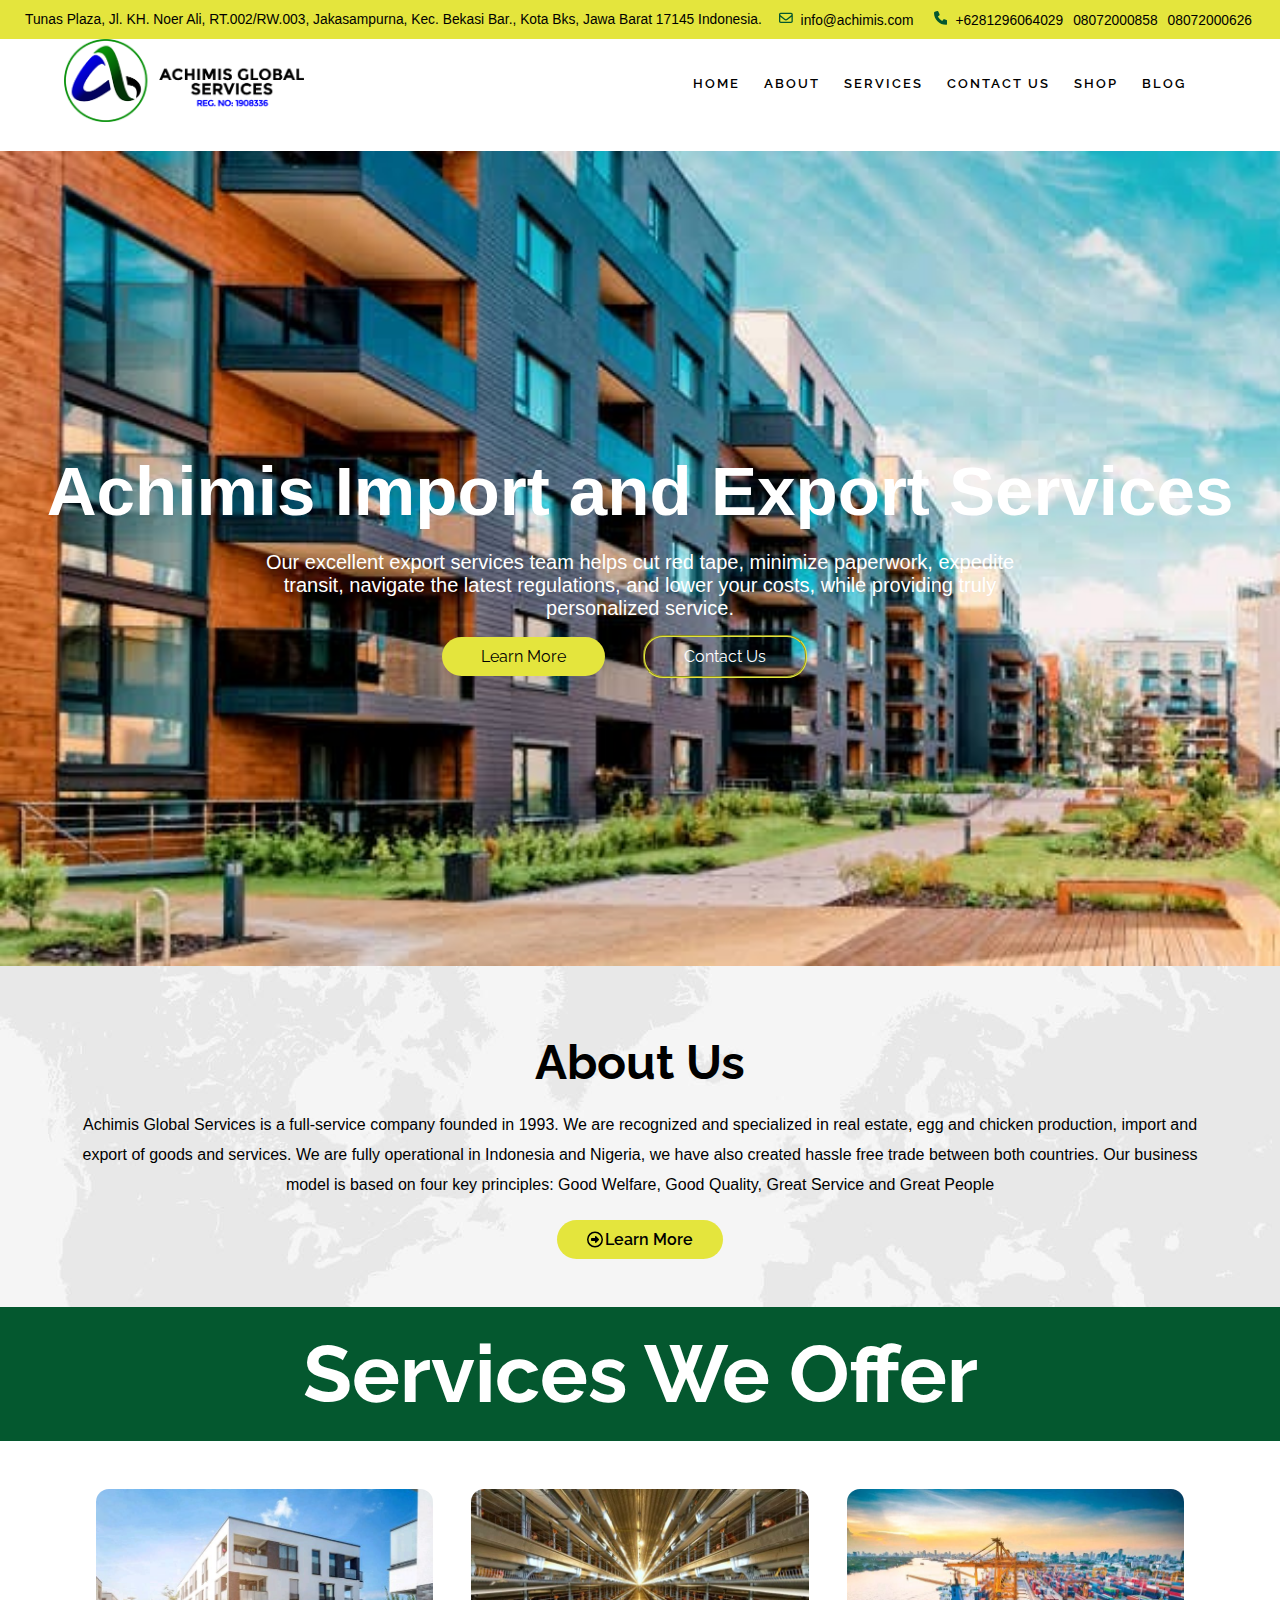
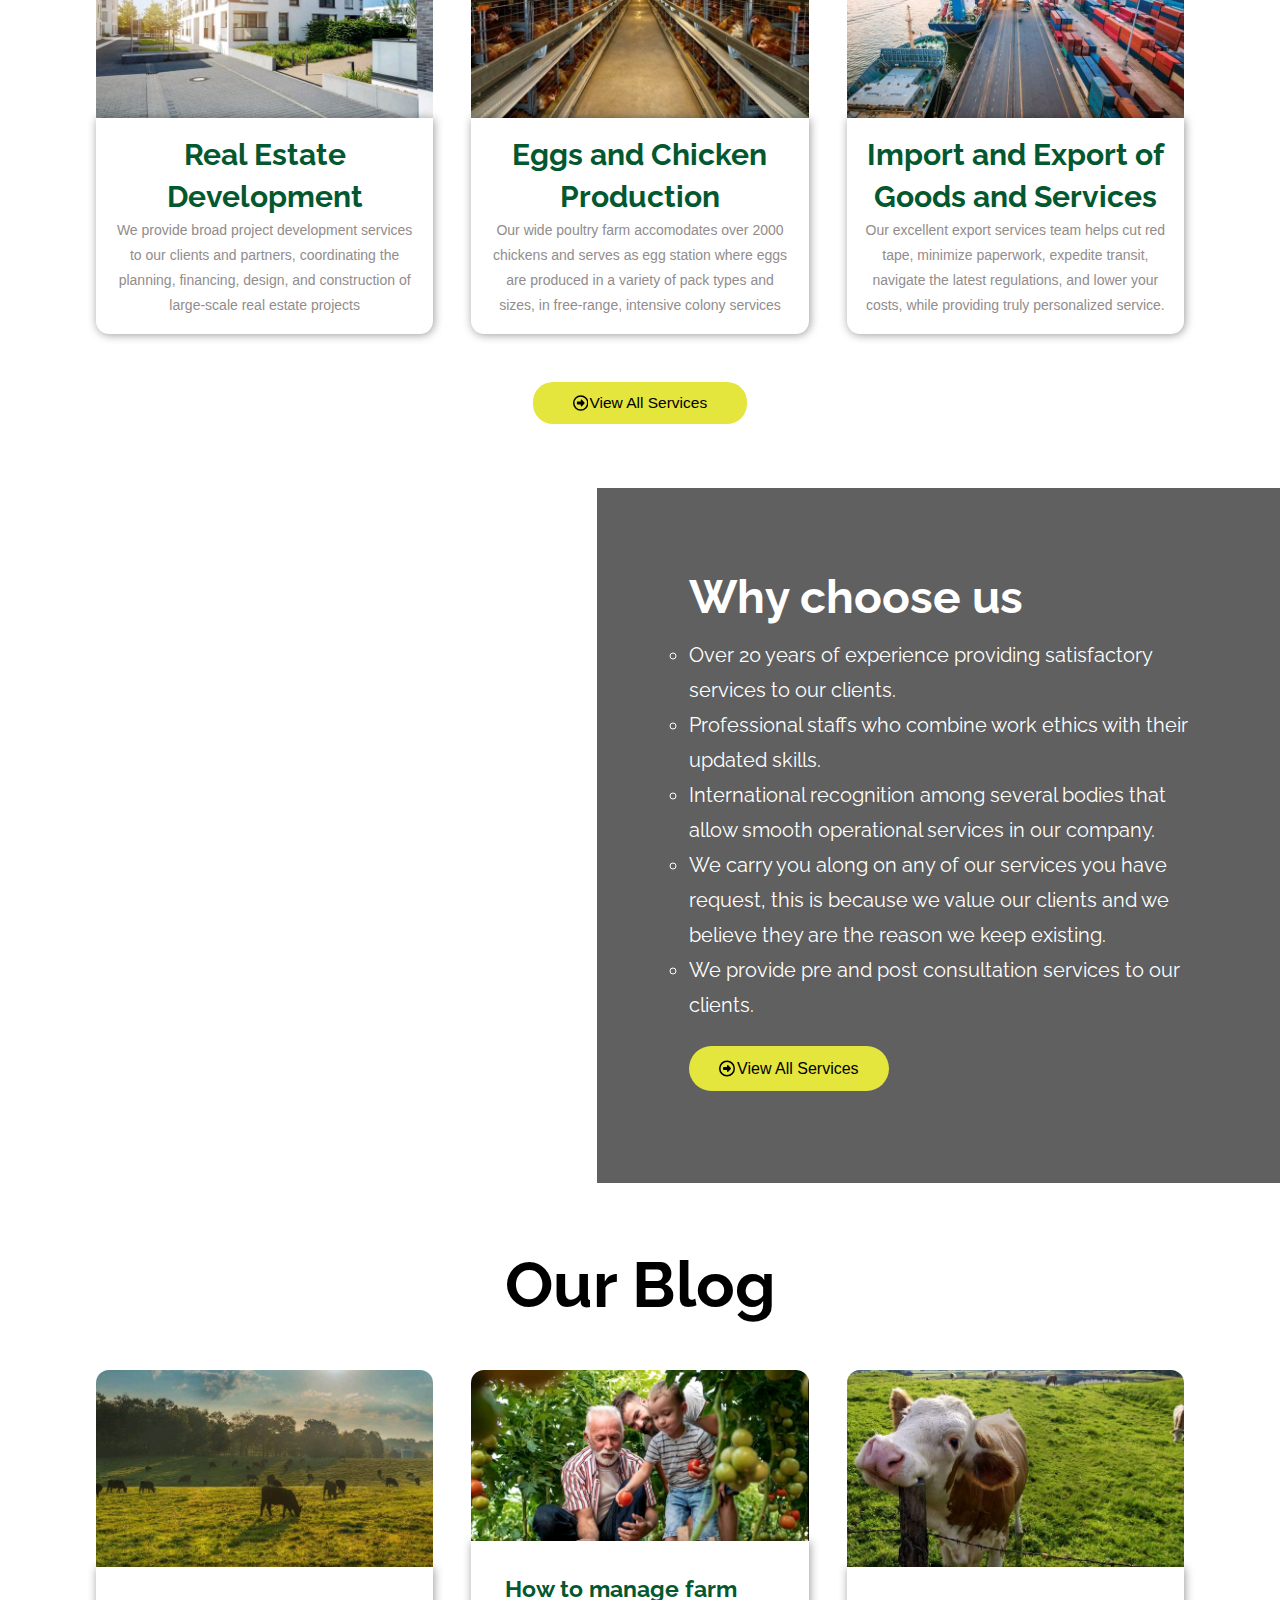
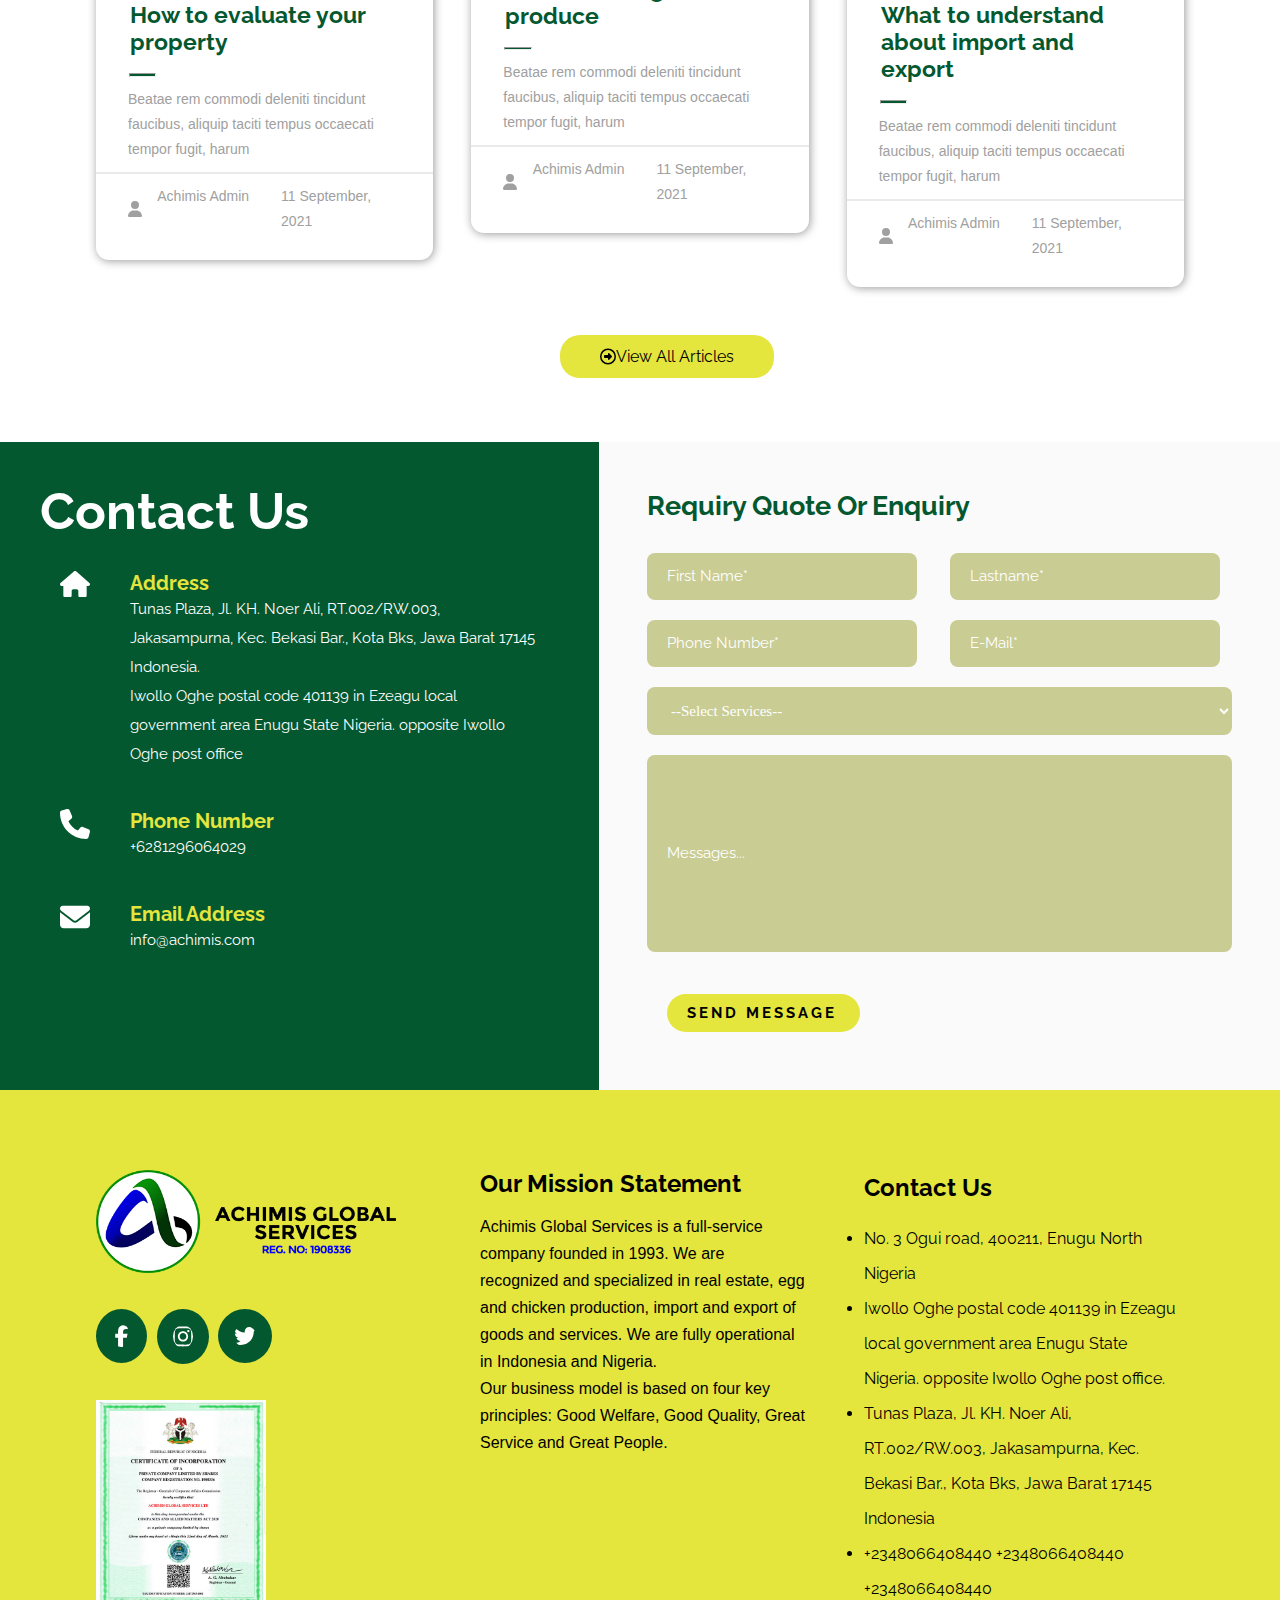
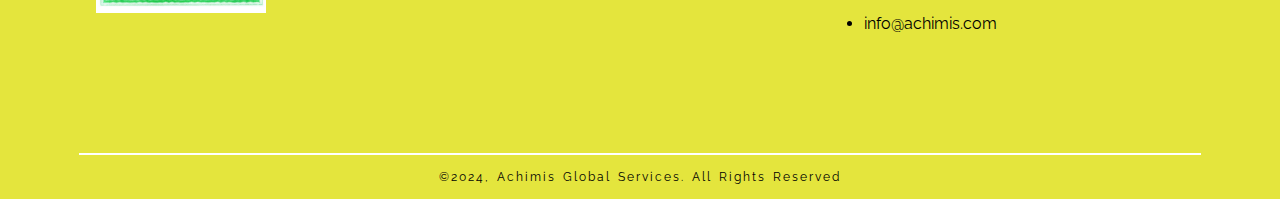
==== index.html @ ec66dec1 "work" ====
<!DOCTYPE html>
<html lang="en">
<head>
    <meta charset="UTF-8">
    <meta name="viewport" content="width=device-width, initial-scale=1.0">
    <title>Document</title>
    <link rel="stylesheet" href="style.css">
    <link href="https://fonts.googleapis.com/css2?family=Raleway:ital@0;1&display=swap" rel="stylesheet">
    <link
    rel="stylesheet"
    data-purpose="Layout StyleSheet"
    title="Web Awesome"
    href="/css/app-wa-09b459cf485d4b1f3304947240314c05.css?vsn=d"
  >
  <link href="https://fonts.googleapis.com/css2?family=Catamaran:wght@100..900&family=Raleway:ital,wght@0,422;1,422&display=swap" rel="stylesheet">

    <link
      rel="stylesheet"
      href="https://site-assets.fontawesome.com/releases/v6.6.0/css/all.css"
    >

    <link
      rel="stylesheet"
      href="https://site-assets.fontawesome.com/releases/v6.6.0/css/sharp-duotone-solid.css"
    >

    <link
      rel="stylesheet"
      href="https://site-assets.fontawesome.com/releases/v6.6.0/css/sharp-thin.css"
    >

    <link
      rel="stylesheet"
      href="https://site-assets.fontawesome.com/releases/v6.6.0/css/sharp-solid.css"
    >

    <link
      rel="stylesheet"
      href="https://site-assets.fontawesome.com/releases/v6.6.0/css/sharp-regular.css"
    >

    <link
      rel="stylesheet"
      href="https://site-assets.fontawesome.com/releases/v6.6.0/css/sharp-light.css"
    >
    <link
    rel="stylesheet"
    href="https://site-assets.fontawesome.com/releases/v6.6.0/css/all.css"
  >

  <link
    rel="stylesheet"
    href="https://site-assets.fontawesome.com/releases/v6.6.0/css/sharp-duotone-solid.css"
  >

  <link
    rel="stylesheet"
    href="https://site-assets.fontawesome.com/releases/v6.6.0/css/sharp-thin.css"
  >

  <link
    rel="stylesheet"
    href="https://site-assets.fontawesome.com/releases/v6.6.0/css/sharp-solid.css"
  >

  <link
    rel="stylesheet"
    href="https://site-assets.fontawesome.com/releases/v6.6.0/css/sharp-regular.css"
  >

  <link
    rel="stylesheet"
    href="https://site-assets.fontawesome.com/releases/v6.6.0/css/sharp-light.css"
  >

</head>
<body id="up">
<header>
    <header class="top">
        <div>
            <p><i class="fa-regular fa-location-dot" fill="#f00"></i>
            Tunas Plaza, Jl. KH. Noer Ali, RT.002/RW.003, Jakasampurna, Kec. Bekasi Bar., Kota Bks, Jawa Barat 17145 Indonesia.</p>  
        </div>
                <div>
                    <svg xmlns="http://www.w3.org/2000/svg" viewBox="0 0 512 512"><path d="M64 112c-8.8 0-16 7.2-16 16l0 22.1L220.5 291.7c20.7 17 50.4 17 71.1 0L464 150.1l0-22.1c0-8.8-7.2-16-16-16L64 112zM48 212.2L48 384c0 8.8 7.2 16 16 16l384 0c8.8 0 16-7.2 16-16l0-171.8L322 328.8c-38.4 31.5-93.7 31.5-132 0L48 212.2zM0 128C0 92.7 28.7 64 64 64l384 0c35.3 0 64 28.7 64 64l0 256c0 35.3-28.7 64-64 64L64 448c-35.3 0-64-28.7-64-64L0 128z"/></svg>
                    <a href="mailto:info@achimis.com">info@achimis.com</a>
                </div>
                <div>
                    <svg xmlns="http://www.w3.org/2000/svg" viewBox="0 0 512 512" fill="fff"><path d="M164.9 24.6c-7.7-18.6-28-28.5-47.4-23.2l-88 24C12.1 30.2 0 46 0 64C0 311.4 200.6 512 448 512c18 0 33.8-12.1 38.6-29.5l24-88c5.3-19.4-4.6-39.7-23.2-47.4l-96-40c-16.3-6.8-35.2-2.1-46.3 11.6L304.7 368C234.3 334.7 177.3 277.7 144 207.3L193.3 167c13.7-11.2 18.4-30 11.6-46.3l-40-96z"/></svg>
                    <a href="tel:+6281296064029">+6281296064029</a>
                    <a href="tel:08072000858">08072000858</a>
                    <a href="tel:08072000626">08072000626</a>
                </div>
    </header>      
    <header class="bottom">
        <div class="hleft">
            <a href="#"><img src="sand/AGS-Logo (1).png" alt="" id="logo"></a>
        </div>
        <div class="hright">
         <nav id="links">
            <a href="#">home</a>
            <a href="#">about</a>
            <a href="#">services</a>
            <a href="#">contact us</a>
            <a href="#">shop</a>
            <a href="#">blog</a>
            <a href="#"><i class="fa-solid fa-magnifying-glass"></i></a>
         </nav>
        </div>
    </header>
</header>
<div class="up-anchor-tag">
    <a href="#up"><svg xmlns="http://www.w3.org/2000/svg" viewBox="0 0 384 512" fill="#fff"><path d="M214.6 41.4c-12.5-12.5-32.8-12.5-45.3 0l-160 160c-12.5 12.5-12.5 32.8 0 45.3s32.8 12.5 45.3 0L160 141.2 160 448c0 17.7 14.3 32 32 32s32-14.3 32-32l0-306.7L329.4 246.6c12.5 12.5 32.8 12.5 45.3 0s12.5-32.8 0-45.3l-160-160z"/></svg></a>
</div>
<section class="banner">
    <div id="Achimis">
    <h1>Achimis Import and Export Services </h1>
    <p>Our excellent export services team helps cut red tape, minimize paperwork, expedite transit, navigate the latest regulations, and lower your costs, while providing truly personalized service. </p>
        <a href="#" id="learn">learn more</a>
        <a href="#" id="contact">contact us</a>
    </div>
</section>
<section>
    <div id="first">
    <h1 id="about">About us</h1>
    <p id="global">Achimis Global Services is a full-service company founded in 1993. We are recognized and specialized in real estate, egg and chicken production, import and export of goods and services. We are fully operational in Indonesia and Nigeria, we have also created hassle free trade between both countries. Our business model is based on four key principles: Good Welfare, Good Quality, Great Service and Great People</p>
    <a href="#"><svg xmlns="http://www.w3.org/2000/svg" viewBox="0 0 512 512"><path d="M464 256A208 208 0 1 1 48 256a208 208 0 1 1 416 0zM0 256a256 256 0 1 0 512 0A256 256 0 1 0 0 256zM294.6 151.2c-4.2-4.6-10.1-7.2-16.4-7.2C266 144 256 154 256 166.3l0 41.7-96 0c-17.7 0-32 14.3-32 32l0 32c0 17.7 14.3 32 32 32l96 0 0 41.7c0 12.3 10 22.3 22.3 22.3c6.2 0 12.1-2.6 16.4-7.2l84-91c3.5-3.8 5.4-8.7 5.4-13.9s-1.9-10.1-5.4-13.9l-84-91z"/></svg>learn more</a>
    </div>
</section>
<section class="services">
    <div id="topic">
        <h1>Services we offer</h1>
    </div>
    <div class="serviceswrapper">
        <div class="goods">
            <div class="real">     
            <img src="ol/IMG-20240828-WA0048.jpg" alt="" id="image">
            </div>
            <div id="estate">
                <h2>Real Estate Development</h2>
                <p>We provide broad project development services to our clients and partners, coordinating the planning, financing, design, and construction of large-scale real estate projects</p>
            </div>
        </div>
        <div class="goods">
            <div class="real">
                <img src="ol/IMG-20240828-WA0050.jpg" alt="" id="image">
            </div>
            <div id="estate">
                <h2>Eggs and Chicken Production</h2>
                <p>Our wide poultry farm accomodates over 2000 chickens and serves as egg station where eggs are produced in a variety of pack types and sizes, in free-range, intensive colony services</p>
            </div>
        </div>
        <div class="goods">
            <div class="real">
                <img src="ol/IMG-20240828-WA0047.jpg" alt="" id="image">
            </div>
            <div id="estate">
                <h2>Import and Export of Goods and Services</h2>
             <p>Our excellent export services team helps cut red tape, minimize paperwork, expedite transit, navigate the latest regulations, and lower your costs, while providing truly personalized service.</p>
            </div>
        </div>
    </div>
        <a href="#" id="serviceslink"><svg xmlns="http://www.w3.org/2000/svg" viewBox="0 0 512 512" fill="#000"><path d="M464 256A208 208 0 1 1 48 256a208 208 0 1 1 416 0zM0 256a256 256 0 1 0 512 0A256 256 0 1 0 0 256zM294.6 151.2c-4.2-4.6-10.1-7.2-16.4-7.2C266 144 256 154 256 166.3l0 41.7-96 0c-17.7 0-32 14.3-32 32l0 32c0 17.7 14.3 32 32 32l96 0 0 41.7c0 12.3 10 22.3 22.3 22.3c6.2 0 12.1-2.6 16.4-7.2l84-91c3.5-3.8 5.4-8.7 5.4-13.9s-1.9-10.1-5.4-13.9l-84-91z"/></svg>View all services</a>
</section>
<section id="choose">
    <div id="reasons">
        <div>
            <h1>Why choose us</h1>
        </div>
        <ul id="whychoose">
            <li>Over 20 years of experience providing satisfactory services to our clients.</li>
            <li>Professional staffs who combine work ethics with their updated skills.</li>
            <li>International recognition among several bodies that allow smooth operational services in our company.</li>
            <li>We carry you along on any of our services you have request, this is because we value our clients and we believe they are the reason we keep existing.</li>
            <li>We provide pre and post consultation services to our clients.</li>
        </ul>
            <div>
                <a href="#"><svg xmlns="http://www.w3.org/2000/svg" viewBox="0 0 512 512" fill="#000"><path d="M464 256A208 208 0 1 1 48 256a208 208 0 1 1 416 0zM0 256a256 256 0 1 0 512 0A256 256 0 1 0 0 256zM294.6 151.2c-4.2-4.6-10.1-7.2-16.4-7.2C266 144 256 154 256 166.3l0 41.7-96 0c-17.7 0-32 14.3-32 32l0 32c0 17.7 14.3 32 32 32l96 0 0 41.7c0 12.3 10 22.3 22.3 22.3c6.2 0 12.1-2.6 16.4-7.2l84-91c3.5-3.8 5.4-8.7 5.4-13.9s-1.9-10.1-5.4-13.9l-84-91z"/></svg>View all services</a>
            </div>
    </div>
</section>
<section class="blog">
    <h1>our blog</h1>
    <div class="blogwrapper">
        <div class="offer">
            <div class="real">
                <img src="ol/IMG-20240828-WA0046.jpg" alt="" id="image">
            </div>
           <div class="admin">
            <h2>How to evaluate your property</h2>
            <hr class="sline">
            <p>Beatae rem commodi deleniti tincidunt faucibus, aliquip taciti tempus occaecati tempor fugit, harum</p>
            <hr class="lline">
             <div class="Achimisadmin">
                <p class="admin-icon"><svg xmlns="http://www.w3.org/2000/svg" viewBox="0 0 448 512" fill="#a0a0a0"><path d="M224 256A128 128 0 1 0 224 0a128 128 0 1 0 0 256zm-45.7 48C79.8 304 0 383.8 0 482.3C0 498.7 13.3 512 29.7 512l388.6 0c16.4 0 29.7-13.3 29.7-29.7C448 383.8 368.2 304 269.7 304l-91.4 0z"/></svg>Achimis Admin</p>
                <p>11 September, 2021</p>
             </div>
        </div>
        </div>
        <div class="offer">
            <div class="real">
                <img src="ol/IMG-20240828-WA0045.jpg" alt="" id="image">

            </div>
            <div class="admin">
                <h2>How to manage farm produce</h2>
                <hr class="sline">
                <p>Beatae rem commodi deleniti tincidunt faucibus, aliquip taciti tempus occaecati tempor fugit, harum</p>
                <hr class="lline">
            <div class="Achimisadmin">
                <p class="admin-icon"><svg xmlns="http://www.w3.org/2000/svg" viewBox="0 0 448 512" fill="#a0a0a0"><path d="M224 256A128 128 0 1 0 224 0a128 128 0 1 0 0 256zm-45.7 48C79.8 304 0 383.8 0 482.3C0 498.7 13.3 512 29.7 512l388.6 0c16.4 0 29.7-13.3 29.7-29.7C448 383.8 368.2 304 269.7 304l-91.4 0z"/></svg>Achimis Admin</p>
                <p>11 September, 2021</p>
            </div>
            </div>
        </div>
         <div class="offer">
            <div class="real">
                <img src="ol/IMG-20240828-WA0049.jpg" alt="" id="image">
            </div>
            <div class="admin">
                <h2>What to understand about import and export</h2>
                <hr class="sline">
                <p>Beatae rem commodi deleniti tincidunt faucibus, aliquip taciti tempus occaecati tempor fugit, harum</p>
                <hr class="lline">
            <div class="Achimisadmin">
                <p class="admin-icon"><svg xmlns="http://www.w3.org/2000/svg" viewBox="0 0 448 512" fill="#a0a0a0"><path d="M224 256A128 128 0 1 0 224 0a128 128 0 1 0 0 256zm-45.7 48C79.8 304 0 383.8 0 482.3C0 498.7 13.3 512 29.7 512l388.6 0c16.4 0 29.7-13.3 29.7-29.7C448 383.8 368.2 304 269.7 304l-91.4 0z"/></svg>Achimis Admin</p>
                <p>11 September, 2021</p>
            </div>
            </div>
        </div>
    </div>
    <div class="articles">
        <a href="#"><svg xmlns="http://www.w3.org/2000/svg" viewBox="0 0 512 512" fill="#000"><path d="M464 256A208 208 0 1 1 48 256a208 208 0 1 1 416 0zM0 256a256 256 0 1 0 512 0A256 256 0 1 0 0 256zM294.6 151.2c-4.2-4.6-10.1-7.2-16.4-7.2C266 144 256 154 256 166.3l0 41.7-96 0c-17.7 0-32 14.3-32 32l0 32c0 17.7 14.3 32 32 32l96 0 0 41.7c0 12.3 10 22.3 22.3 22.3c6.2 0 12.1-2.6 16.4-7.2l84-91c3.5-3.8 5.4-8.7 5.4-13.9s-1.9-10.1-5.4-13.9l-84-91z"/></svg>view all articles </a>
    </div>
</section>
<section class="informant">
 <div id="contacts">
        <div>
            <h1>contact Us</h1>
        </div>
        <div class="icon-wrapper">
            <div>
                <svg xmlns="http://www.w3.org/2000/svg" viewBox="0 0 576 512" fill="#fff"><path d="M575.8 255.5c0 18-15 32.1-32 32.1l-32 0 .7 160.2c0 2.7-.2 5.4-.5 8.1l0 16.2c0 22.1-17.9 40-40 40l-16 0c-1.1 0-2.2 0-3.3-.1c-1.4 .1-2.8 .1-4.2 .1L416 512l-24 0c-22.1 0-40-17.9-40-40l0-24 0-64c0-17.7-14.3-32-32-32l-64 0c-17.7 0-32 14.3-32 32l0 64 0 24c0 22.1-17.9 40-40 40l-24 0-31.9 0c-1.5 0-3-.1-4.5-.2c-1.2 .1-2.4 .2-3.6 .2l-16 0c-22.1 0-40-17.9-40-40l0-112c0-.9 0-1.9 .1-2.8l0-69.7-32 0c-18 0-32-14-32-32.1c0-9 3-17 10-24L266.4 8c7-7 15-8 22-8s15 2 21 7L564.8 231.5c8 7 12 15 11 24z"/></svg>
            </div>
            <div>
                <h3>Address</h3>
                <p>Tunas Plaza, Jl. KH. Noer Ali, RT.002/RW.003, Jakasampurna, Kec. Bekasi Bar., Kota Bks, Jawa Barat 17145 Indonesia.</p>
                <p>Iwollo Oghe postal code 401139 in Ezeagu local government area Enugu State Nigeria. opposite Iwollo Oghe post office</p>
            </div>
        </div>
        <div class="icon-wrapper">
            <div>
                <svg xmlns="http://www.w3.org/2000/svg" viewBox="0 0 512 512" fill="fff"><path d="M164.9 24.6c-7.7-18.6-28-28.5-47.4-23.2l-88 24C12.1 30.2 0 46 0 64C0 311.4 200.6 512 448 512c18 0 33.8-12.1 38.6-29.5l24-88c5.3-19.4-4.6-39.7-23.2-47.4l-96-40c-16.3-6.8-35.2-2.1-46.3 11.6L304.7 368C234.3 334.7 177.3 277.7 144 207.3L193.3 167c13.7-11.2 18.4-30 11.6-46.3l-40-96z"/></svg>
            </div>
            <div>
                <h3>Phone Number</h3>
                <p>+6281296064029</p>
            </div>
        </div>
        <div class="icon-wrapper">
            <div>
                <svg xmlns="http://www.w3.org/2000/svg" viewBox="0 0 512 512" fill="#fff"><path d="M48 64C21.5 64 0 85.5 0 112c0 15.1 7.1 29.3 19.2 38.4L236.8 313.6c11.4 8.5 27 8.5 38.4 0L492.8 150.4c12.1-9.1 19.2-23.3 19.2-38.4c0-26.5-21.5-48-48-48L48 64zM0 176L0 384c0 35.3 28.7 64 64 64l384 0c35.3 0 64-28.7 64-64l0-208L294.4 339.2c-22.8 17.1-54 17.1-76.8 0L0 176z"/></svg>
            </div>
            <div>
                <h3>Email Address</h3>
                <p>info@achimis.com</p>
            </div>
        </div>
 </div>
 <div id="Requiry">
    <h2>Requiry Quote Or Enquiry</h2>
    <form action="">
       <input type="text" placeholder="first name*" id="firstname">
       <input type="text" placeholder="lastname*" id="lastname">
       <input type="number" placeholder="Phone Number*" id="number">
       <input type="email" placeholder="E-mail*" id="mail">
       <select name="" id="select">
           <option value="--Select Services">--Select Services--</option>
           <option value="Real Estate Development">Real Estate Development</option>
           <option value="Egg and Chicken Production">Egg and Chicken Production</option>
           <option value="Import and Export of Goods and Services">Import and Export of Goods and Services</option>
       </select>
      <input type="text" placeholder="Messages..." id="Messages">
    </form>
   <div>
    <a href="#">SEND MESSAGE</a>
   </div>
   </div>
</section>
<footer id="Mission">
    <div class="container">
       <div id="AGS-Logo">
        <div>
            <img src="top/AGS-Logo.png" alt="" width="300">
        </div>
          <div class="svg-wrapper">
            <a href="" class="facebook"><svg xmlns="http://www.w3.org/2000/svg" viewBox="0 0 320 512" fill="#fff"><path d="M80 299.3V512H196V299.3h86.5l18-97.8H196V166.9c0-51.7 20.3-71.5 72.7-71.5c16.3 0 29.4 .4 37 1.2V7.9C291.4 4 256.4 0 236.2 0C129.3 0 80 50.5 80 159.4v42.1H14v97.8H80z"/></svg></a>
            <a href="" class="instagram"><svg xmlns="http://www.w3.org/2000/svg" viewBox="0 0 448 512" fill="#fff"><path d="M224.1 141c-63.6 0-114.9 51.3-114.9 114.9s51.3 114.9 114.9 114.9S339 319.5 339 255.9 287.7 141 224.1 141zm0 189.6c-41.1 0-74.7-33.5-74.7-74.7s33.5-74.7 74.7-74.7 74.7 33.5 74.7 74.7-33.6 74.7-74.7 74.7zm146.4-194.3c0 14.9-12 26.8-26.8 26.8-14.9 0-26.8-12-26.8-26.8s12-26.8 26.8-26.8 26.8 12 26.8 26.8zm76.1 27.2c-1.7-35.9-9.9-67.7-36.2-93.9-26.2-26.2-58-34.4-93.9-36.2-37-2.1-147.9-2.1-184.9 0-35.8 1.7-67.6 9.9-93.9 36.1s-34.4 58-36.2 93.9c-2.1 37-2.1 147.9 0 184.9 1.7 35.9 9.9 67.7 36.2 93.9s58 34.4 93.9 36.2c37 2.1 147.9 2.1 184.9 0 35.9-1.7 67.7-9.9 93.9-36.2 26.2-26.2 34.4-58 36.2-93.9 2.1-37 2.1-147.8 0-184.8zM398.8 388c-7.8 19.6-22.9 34.7-42.6 42.6-29.5 11.7-99.5 9-132.1 9s-102.7 2.6-132.1-9c-19.6-7.8-34.7-22.9-42.6-42.6-11.7-29.5-9-99.5-9-132.1s-2.6-102.7 9-132.1c7.8-19.6 22.9-34.7 42.6-42.6 29.5-11.7 99.5-9 132.1-9s102.7-2.6 132.1 9c19.6 7.8 34.7 22.9 42.6 42.6 11.7 29.5 9 99.5 9 132.1s2.7 102.7-9 132.1z"/></svg></a>
            <a href="" class="twitter"><svg xmlns="http://www.w3.org/2000/svg" viewBox="0 0 512 512" fill="#fff"><path d="M459.4 151.7c.3 4.5 .3 9.1 .3 13.6 0 138.7-105.6 298.6-298.6 298.6-59.5 0-114.7-17.2-161.1-47.1 8.4 1 16.6 1.3 25.3 1.3 49.1 0 94.2-16.6 130.3-44.8-46.1-1-84.8-31.2-98.1-72.8 6.5 1 13 1.6 19.8 1.6 9.4 0 18.8-1.3 27.6-3.6-48.1-9.7-84.1-52-84.1-103v-1.3c14 7.8 30.2 12.7 47.4 13.3-28.3-18.8-46.8-51-46.8-87.4 0-19.5 5.2-37.4 14.3-53 51.7 63.7 129.3 105.3 216.4 109.8-1.6-7.8-2.6-15.9-2.6-24 0-57.8 46.8-104.9 104.9-104.9 30.2 0 57.5 12.7 76.7 33.1 23.7-4.5 46.5-13.3 66.6-25.3-7.8 24.4-24.4 44.8-46.1 57.8 21.1-2.3 41.6-8.1 60.4-16.2-14.3 20.8-32.2 39.3-52.6 54.3z"/></svg></a>
          </div>
           <div>
            <img src="sand/Certificate-of-Incorporation.jpg" alt="" width="170">
           </div>
       </div>       
       <div id="Statement">
        <h2>Our Mission Statement</h2>
        <div>
            <P>Achimis Global Services is a full-service company founded in 1993. We are recognized and specialized in real estate, egg and chicken production, import and export of goods and services. We are fully operational in Indonesia and Nigeria.</P>
            <p> Our business model is based on four key principles: Good Welfare, Good Quality, Great Service and Great People.</p>
        </div>
       </div>
       <div id="address">
        <h2>Contact Us</h2>
        <ul>
                <li>No. 3 Ogui road, 400211, Enugu North Nigeria</li>
                <li>Iwollo Oghe postal code 401139 in Ezeagu local government area Enugu State Nigeria. opposite Iwollo Oghe post office.</li>
                <li>
                Tunas Plaza, Jl. KH. Noer Ali, RT.002/RW.003, Jakasampurna, Kec. Bekasi Bar., Kota Bks, Jawa Barat 17145 Indonesia</li>
                <li>
                    <a href="tel:+2348066408440">+2348066408440</a>
                    <a href="tel:+2348066408440">+2348066408440</a>
                    <a href="tel:+2348066408440">+2348066408440</a>
                </li>
                <li>
                    <a href="mailto:info@achimis.com">info@achimis.com</a>
                </li>
        </ul>
       </div>
    </div>
    <hr class="line">
    <p id="copy">&copy;2024, Achimis Global Services. All Rights Reserved</p>
</div> 
</footer>
</body>
</html>
---- style.css ----
*{
    margin: 0;
    padding: 0;
    font-family: 'Raleway';  
}
:root{

    --yellow: rgb(228, 229, 61);
    --green: #04582f;
}
::selection{
    background-color: var(--green);
    color: #fff;
}
::placeholder{
    color: #fff;
    font-family: 'Raleway';
}
svg{
    width: 1em;
}
.top{
    display: flex;
    text-align: center;
    background-color: var(--yellow);
    margin: 0 auto;
    justify-content: space-between;
    align-items: center;   
    font-size: 13.8px;
    padding: 11px 25px;   
    font-family: 'Raleway';
}
.top p{
    font-family: sans-serif;
}
.top a{
    font-family: sans-serif;
    text-decoration: none;
    color: #000;
    padding: 3px;
}
.top a:hover{
    color: var(--green);
}
.bottom{
    display: flex;
    width: 90%;
    margin: 0 auto;
    justify-content: space-between;
    align-items: center; 
}
#logo{
    width: 15em;
}
#links a{
    font-weight: 600;
    text-transform: uppercase;
    font-size: 13px;
    font-family: 'Raleway';  
    text-decoration: none;
    padding: 10px;
    color: #000;
    letter-spacing: 2px;
}
#links a:hover{
    color: var(--green);
}
.up-link{
    padding-left: 80em;
    position: sticky;
    top: 10em;
}
.up-link a{
    padding: 1em;
    background-color: var(--green);
    width: 5em;
    text-decoration: none;
    color: #fff;
}
section.banner{
    font-size: larger;
    background-image: url(ol/IMG-20240828-WA0052\(1\).jpg);
    background-repeat: no-repeat;
    background-size: cover;
}
#Achimis{
    text-align: center;
    padding: 13em 0 ;
    color: #fff;
    font-size: larger;
}
#Achimis h1{
    font-family: sans-serif;
    font-size: 3em;
}
#Achimis p{
    font-family: sans-serif;
    font-size: 20px;
    width: 60%;
    margin: 0 auto;
    padding: 1em;
}
#learn{
    background-color: var(--yellow);
    text-decoration: none;
    border-radius: 20px;
    padding:  10px 39px;
    text-transform: capitalize;
    font-size: 16px;
    color: #000;
}
#learn:hover{
    background-color: #000;
    color: #fff;
}
#contact{
    border: 2px groove var(--yellow);
    text-decoration: none;
    border-radius: 20px;
    padding:  10px 39px;
    text-transform: capitalize;
    font-size: 16px;
    color: #ffffff;
    margin: 2em;
}
#contact:hover{
    border-style: none;
    background-color: #000;
    color: #fff;
}
#contacts svg{
    width: 30px;
    fill: #fff;
}
#first{
    background-image: url(ol/map.jpg);
    text-align: center;
    padding: 3em;
}
#first a{
    font-weight: 600;
    display: flex;
    width: 9%;
    margin: 0 auto;
    justify-content: space-between;
    background-color: var(--yellow);
    text-decoration: none;
    border-radius: 20px;
    padding: 10px 30px;
    text-transform: capitalize;
    font-size: 16px;
    color: #000;
}
#first a:hover{
    background-color: #000;
    color: #fff;
}
#first a:hover svg{
    fill: #fff;
}
#about{
    text-transform: capitalize;
    padding-top: 20px;
    font-size: 3em;
}
#global{
    font-family: sans-serif;
    padding: 20px;
    line-height: 30px;
}
.services{
    display: flex;
    flex-direction: column;
    gap: 3em;
    padding: 0 0 4em 0;
} 
.services p{
    font-family: sans-serif;
    line-height: 25px;
    color: #928c8c;
    font-size: 14px;
    font-weight: 50;
}
.services h2{
    color: var(--green);
    font-size: 30px;
    text-align: center;
    line-height: 42px;
}
#topic{
    text-transform: capitalize;
    padding: 20px;
    text-align: center;
    background-color: var(--green);
    font-size: 40px;
    color: #fff;
}
.serviceswrapper{
    display: flex;
    width: 85%;
    justify-content: space-between;
    margin: 0 auto; 
}
.goods{
    text-align: center;
    width: 31%;
    display: flex;
    flex-direction: column;
}
.real{
    width: 100%;
}
#image{
    width: 100%;
    height: 100%;
    border-radius: 13px 13px 0 0;
}
.fruits{
    padding: 2em;
}
#estate{
    font-family: sans-serif;
    padding: 1em;
    box-shadow: 1px 1px 10px  rgba(0, 0, 0, 0.4);
    border-bottom-right-radius: 13px;
    border-bottom-left-radius: 13px;
}

#serviceslink{
    display: flex;
    justify-content: space-between;
    width: 10.5%;
    font-family: sans-serif;
    background-color: var(--yellow);
    text-decoration: none;
    border-radius: 20px;
    padding: 12px 40px;
    text-transform: capitalize;
    font-size: 15.5px;
    color: #000;
    margin: 0 auto;
}
#serviceslink:hover{
    background-color: #000;
    color: #fff;
    border-color: #000;
}
.services a:hover svg{
    fill: #fff;
}
#choose{
    background-image: url(ol/IMG-20240828-WA0060.jpg);
    background-repeat: no-repeat;
    background-size: cover;
    background-attachment: fixed;
    display: flex;
    justify-content: right;
}
#choose a{
    font-family: sans-serif;
    display: flex;
    justify-content: space-between;
    width: 28%;
    background-color: var(--yellow);
    text-decoration: none;
    border-radius: 27px;
    padding: 5px 30px;
    text-transform: capitalize;
    font-size: 16px;
    color: #000;
        
}
#choose a:hover{
    background-color: #000;
    color: #fff;

}
#choose a:hover svg{
    fill: #fff;
}
#reasons{
    display: flex;
    flex-direction: column;
    gap: 1em;
    color: #fff;
    font-size: 23px;
    text-align: justify;
    background-color: rgba(79, 79, 79, 0.9);
    padding: 4em;
    width: 39%;
    line-height: 35px;
}
#reasons h1{
    font-size: 2em;
}
#whychoose{
    list-style-type: circle;
    font-size: 20px;
    text-align: left;
}
.up-anchor-tag{
    padding-left: 80em;
    position: sticky;
    top: 1em;
}
.up-anchor-tag a{
    text-decoration: none ;
    background-color: var(--green);
    padding: 8px;
}
.blog{
    display: flex;
    flex-direction: column;
    gap: 3em;
    padding: 4em 0;
}
.blog h1{
    text-align: center;
    font-size: 4em;
    text-transform: capitalize;
}
.blog h2{
    color: var(--green);
    font-size: 23px;
    text-align: left;
    padding: 18px;
}
.blogwrapper{
    display: flex;
    flex-direction: row;
    width: 85%;
    justify-content: space-between;
    margin: 0 auto;
}
.blogwrapper p{
    color: #a0a0a0;
    text-align: left;
    line-height: 25px;
    padding: 10px 16px;
    font-size: 14px;
    font-family: sans-serif;
}
.offer{
    display: flex;
    flex-direction: column;
    width: 31%;
    text-align: center;
}
.admin{
    padding: 1em;
    box-shadow: 1px 1px 10px  rgba(0, 0, 0, 0.4);
    border-bottom-right-radius: 13px;
    border-bottom-left-radius: 13px;
}
.sline{
    width: 24px;
    padding: 0.6px;
    background-color: var(--green);
    margin-left: 17px;
    color: var(--green);
}
.lline{
    border: 1px solid #eaeaea;
    margin: 0 -16px;
}
.Achimisadmin{
    display: flex;
    justify-content: space-between;
}
.articles a{
    display: flex;
    width: 10.5%;
    justify-content: space-between;
    background-color: var(--yellow);
    text-decoration: none;
    border-radius: 20px;
    padding: 12px 40px ;
    text-transform: capitalize;
    font-size: 16px;
    color: #000;
    margin-left: 35em;
}
.articles a:hover{
    background-color: #000;
    color: #fff;
}
.articles a:hover svg{
    fill: #fff;
}
.informant{
    display: flex;
    flex-direction: row;
}
.informant div{
    padding: 10px 20px;
}
#contacts{
    font-size: 17px;
    color: #ffffff;
    background-color: var(--green);
}
#contacts::selection{
    color: #fff;
    background-color: var(--green);
}
#contacts h1{
    padding-top: 19px;
    font-size: 3em;
    text-transform: capitalize;
}
#contacts p{
    font-size: 15px;
    line-height: 29px;
}
#contacts h3{
    color: var(--yellow);
}

form{
    display: grid; 
    grid-template-columns: 1fr 1fr;
    gap: 20px;
}
#Requiry{
    background-color: #fafafa;
    display: flex;
    flex-direction: column;
    justify-content: space-between;
    gap: 2em;
    padding:  3em ;
}
#Requiry a{
    display: flex;
    width: 28%;
    justify-content: space-between;
    background-color: var(--yellow);
    text-decoration: none;
    border-radius: 20px;
    padding: 10px 20px;
    text-transform: uppercase;
    font-size: 15px;
    color: #000;
    font-weight: bold;
    letter-spacing: 3px;
}
#Requiry h2{
    font-size: 27px;
    color: var(--green);
}
#Requiry a:hover{
    background-color: var(--green);
    color: #fff;
}
#Requiry a:hover svg{
    fill: #fff;
}
#firstname{
    width: 18em;
    padding: 15px 0;
    outline: none;
    font-size: 15px;
    text-transform: capitalize;
    font-family:'Times New Roman', Times, serif;
    text-indent: 20px;
    background-color: #c9cc93;
    color: #fff;
    border-radius: 8px;
    border: 0px;
}
#firstname:focus{
    background-color: rgb(179, 168, 106);
}
#lastname{
    width: 270px;
    padding: 15px 0;
    outline: none;
    font-size: 15px;
    text-transform: capitalize;
    font-family:'Times New Roman', Times, serif;
    text-indent: 20px;
    background-color: #c9cc93;
    color: #fff;
    border-radius: 8px;
    border: 0;
}
#lastname:focus{
    background-color: rgb(179, 168, 106);
}
 #number{
    width: 270px;
    padding: 15px 0;
    outline: none;
    font-size: 15px;
    color: #fff;
    text-transform: capitalize;
    font-family:'Times New Roman', Times, serif;
    text-indent: 20px;
    background-color: #c9cc93;
    border-radius: 8px;
    border: 0;
    
}
#number:focus{
    background-color: rgb(179, 168, 106);
}
#mail{
    width: 270px;
    padding: 15px 0;
    outline: none;
    font-size: 15px;
    text-transform: capitalize;
    font-family:'Times New Roman', Times, serif;
    text-indent: 20px;
    background-color: #c9cc93;
    color: #fff;
    border-radius: 8px;
    border: 0;
}
#mail:focus{
    background-color: rgb(179, 168, 106);
}
#select{
    width: 39em;
    padding: 15px 0;
    outline: none;
    font-size: 15px;
    text-transform: capitalize;
    font-family:'Times New Roman', Times, serif;
    text-indent: 20px;
    background-color: #c9cc93;
    color: #fff;
    border-radius: 8px;
    border: 0;
    grid-column-start: 1;
    grid-column-end: 3;
}
#select:focus{
    background-color: rgb(179, 168, 106);
}
 #Messages{
    width: 39em;
    padding: 6em 0;
    outline: none;
    font-size: 15px;
    text-transform: capitalize;
    font-family:'Times New Roman', Times, serif;
    text-indent: 20px;
    background-color: #c9cc93;
    color: #fff;
    border-radius: 8px;
    border: 0px;
    grid-column-start: 1;
    grid-column-end: 3;
}
#Messages:focus{
    background-color: rgb(179, 168, 106);
}
.container{
    display: flex;
    flex-direction: row;
    width: 85%;
    justify-content: space-between;
    margin: 0 auto;
    padding: 5em 0 7em;
}
#Mission{
    font-family: "sans serif";
    background-color: var(--yellow);
}
#AGS-Logo{
    width: 30%;
    display: flex;
    flex-direction: column;
    gap: 2em;    
}
.facebook svg{
    width: 19px;
    height: 22px;
    background-color: var(--green);
    padding: 16px;
    border-radius: 50%;
}
.instagram svg{
    width: 20px;
    background-color: var(--green);
    padding: 16px;
    border-radius: 50%;
}
.twitter svg{
    width: 22px;
    background-color: var(--green);
    padding: 16px;
    border-radius: 50%;
}
 #AGS-Logo svg:hover{
    background-color: #3d3b3b;
    color: #fff;
}
.svg-wrapper{
    display: flex;
    justify-content: space-between;
    width: 11em;
}
#Statement{
    display: flex;
    flex-direction: column;
    gap: 1em;
    width: 30%;
    line-height: 27px;
}
#Statement p{
    font-family: sans-serif;
}
#address{
    display: flex;
    flex-direction: column;
    gap: 1em;
    width: 20em;
    line-height: 35px;
}
#address ul{
    font-family: sans-serif;
}
 #address a{
    text-decoration: none;
    color: #000;
}
#address a:hover{
    color: var(--green);
}
.line{
    border: 1px solid #fff;
    width: 70em;
    margin: 0 auto;
    color: #fff;
}
#copy{
    padding: 15px;
    text-align: center;
    letter-spacing: 2px;
    word-spacing: 2px;
    font-size: 12px;
} 
.icon-wrapper{
    display: flex;
}
.admin-icon{
    display: flex;
    justify-content: space-between;
    width: 9em;
}
.top svg {
    fill: var(--green);
    padding-right: 1px;
}
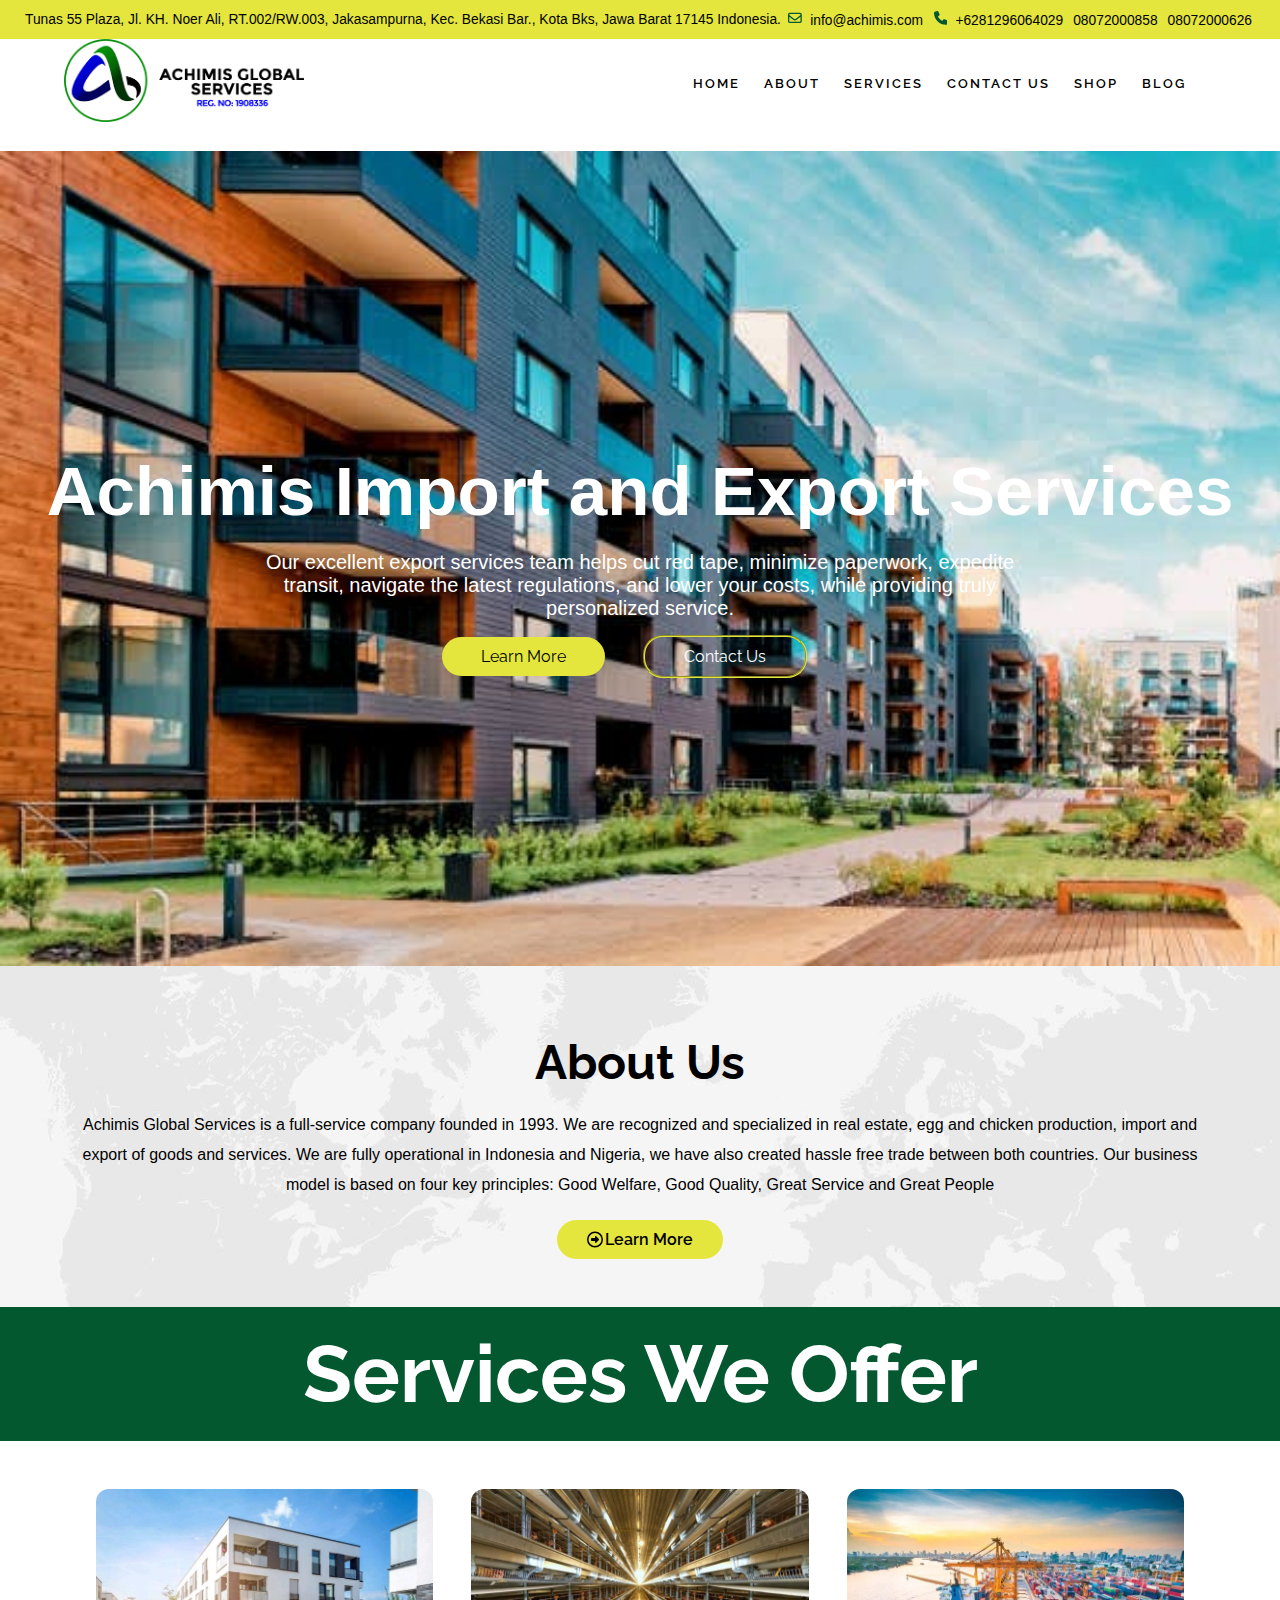
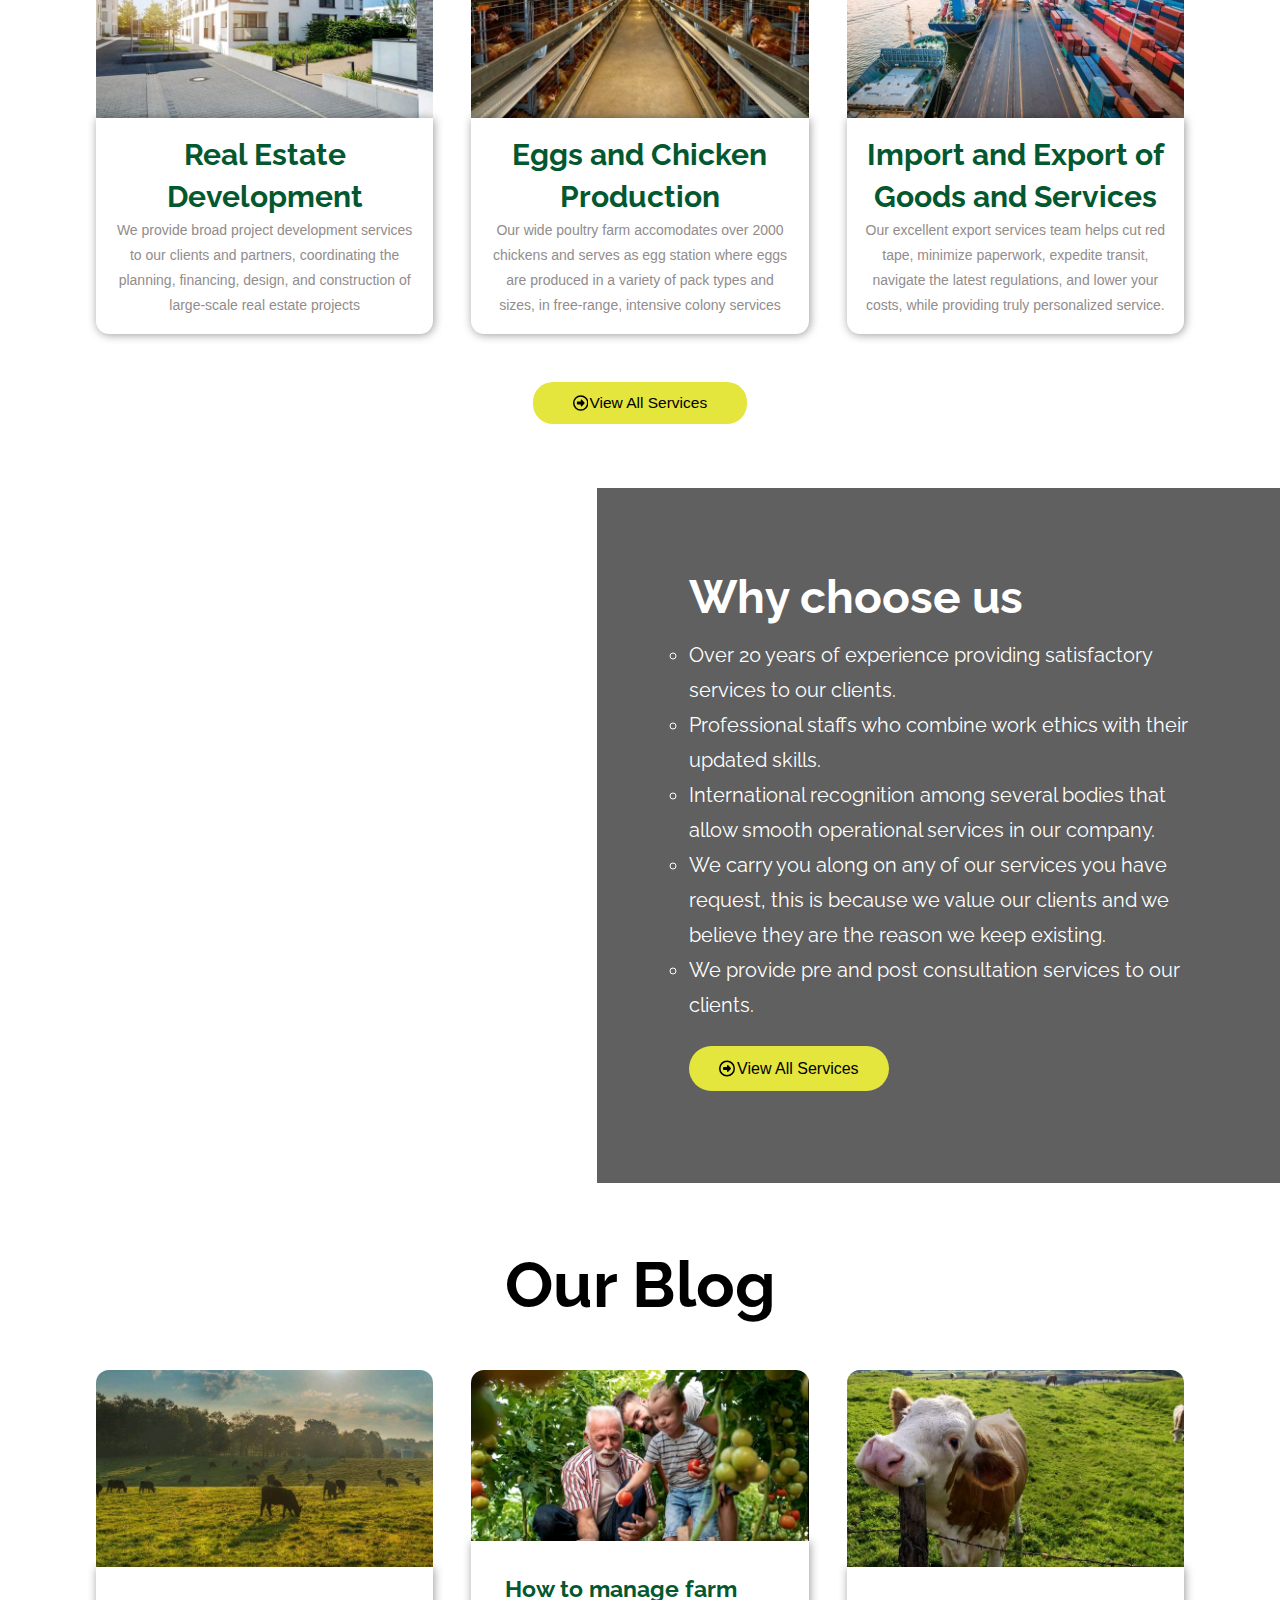
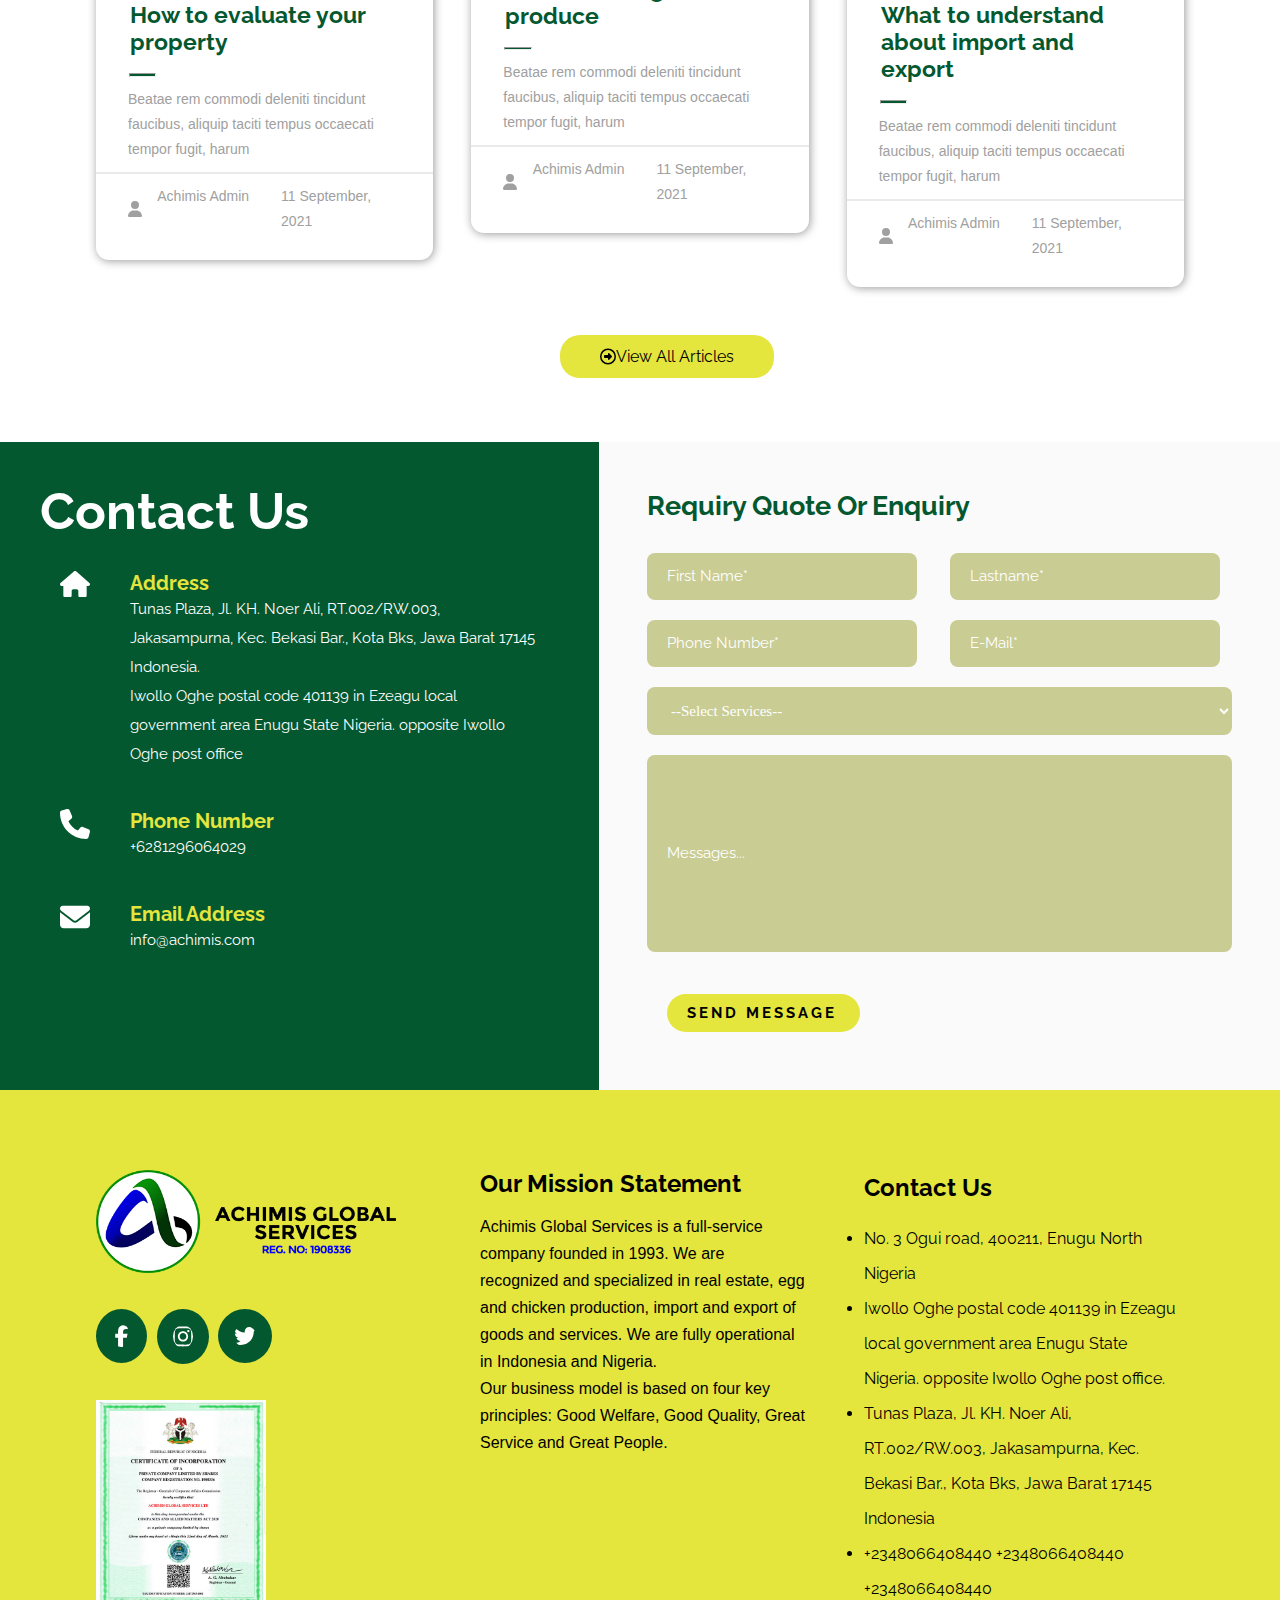
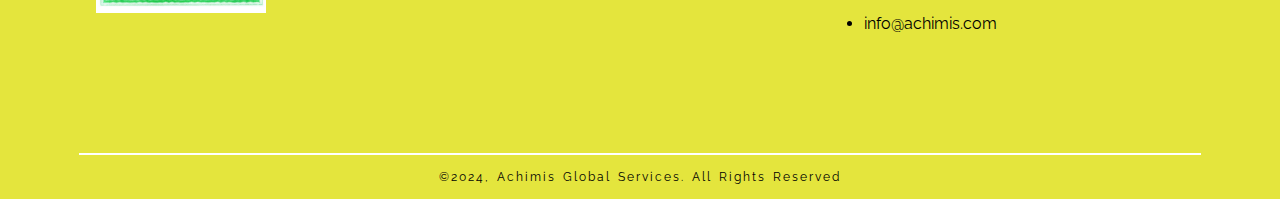
==== commit f2afeda2: "worked" ====
--- a/index.html
+++ b/index.html
@@ -79,7 +79,7 @@
     <header class="top">
         <div>
             <p><i class="fa-regular fa-location-dot" fill="#f00"></i>
-            Tunas Plaza, Jl. KH. Noer Ali, RT.002/RW.003, Jakasampurna, Kec. Bekasi Bar., Kota Bks, Jawa Barat 17145 Indonesia.</p>  
+            Tunas 55 Plaza, Jl. KH. Noer Ali, RT.002/RW.003, Jakasampurna, Kec. Bekasi Bar., Kota Bks, Jawa Barat 17145 Indonesia.</p>  
         </div>
                 <div>
                     <svg xmlns="http://www.w3.org/2000/svg" viewBox="0 0 512 512"><path d="M64 112c-8.8 0-16 7.2-16 16l0 22.1L220.5 291.7c20.7 17 50.4 17 71.1 0L464 150.1l0-22.1c0-8.8-7.2-16-16-16L64 112zM48 212.2L48 384c0 8.8 7.2 16 16 16l384 0c8.8 0 16-7.2 16-16l0-171.8L322 328.8c-38.4 31.5-93.7 31.5-132 0L48 212.2zM0 128C0 92.7 28.7 64 64 64l384 0c35.3 0 64 28.7 64 64l0 256c0 35.3-28.7 64-64 64L64 448c-35.3 0-64-28.7-64-64L0 128z"/></svg>
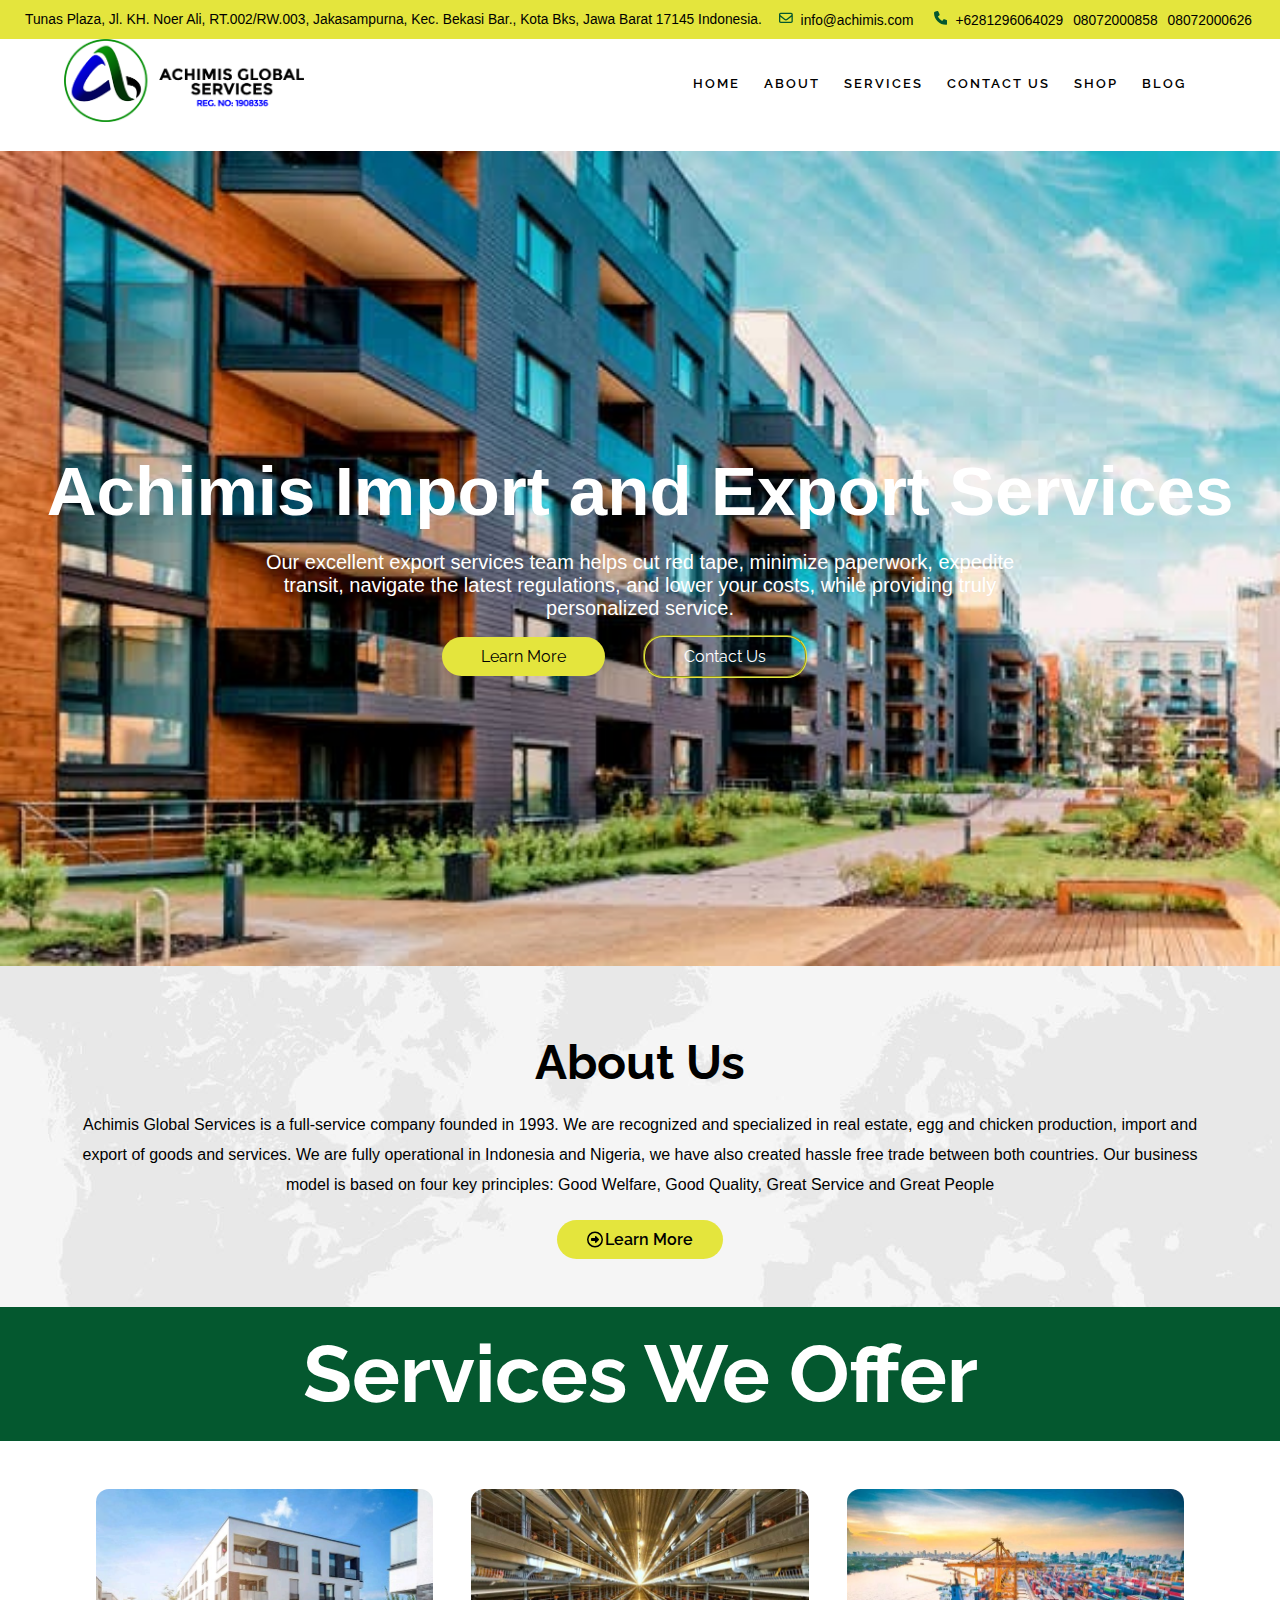
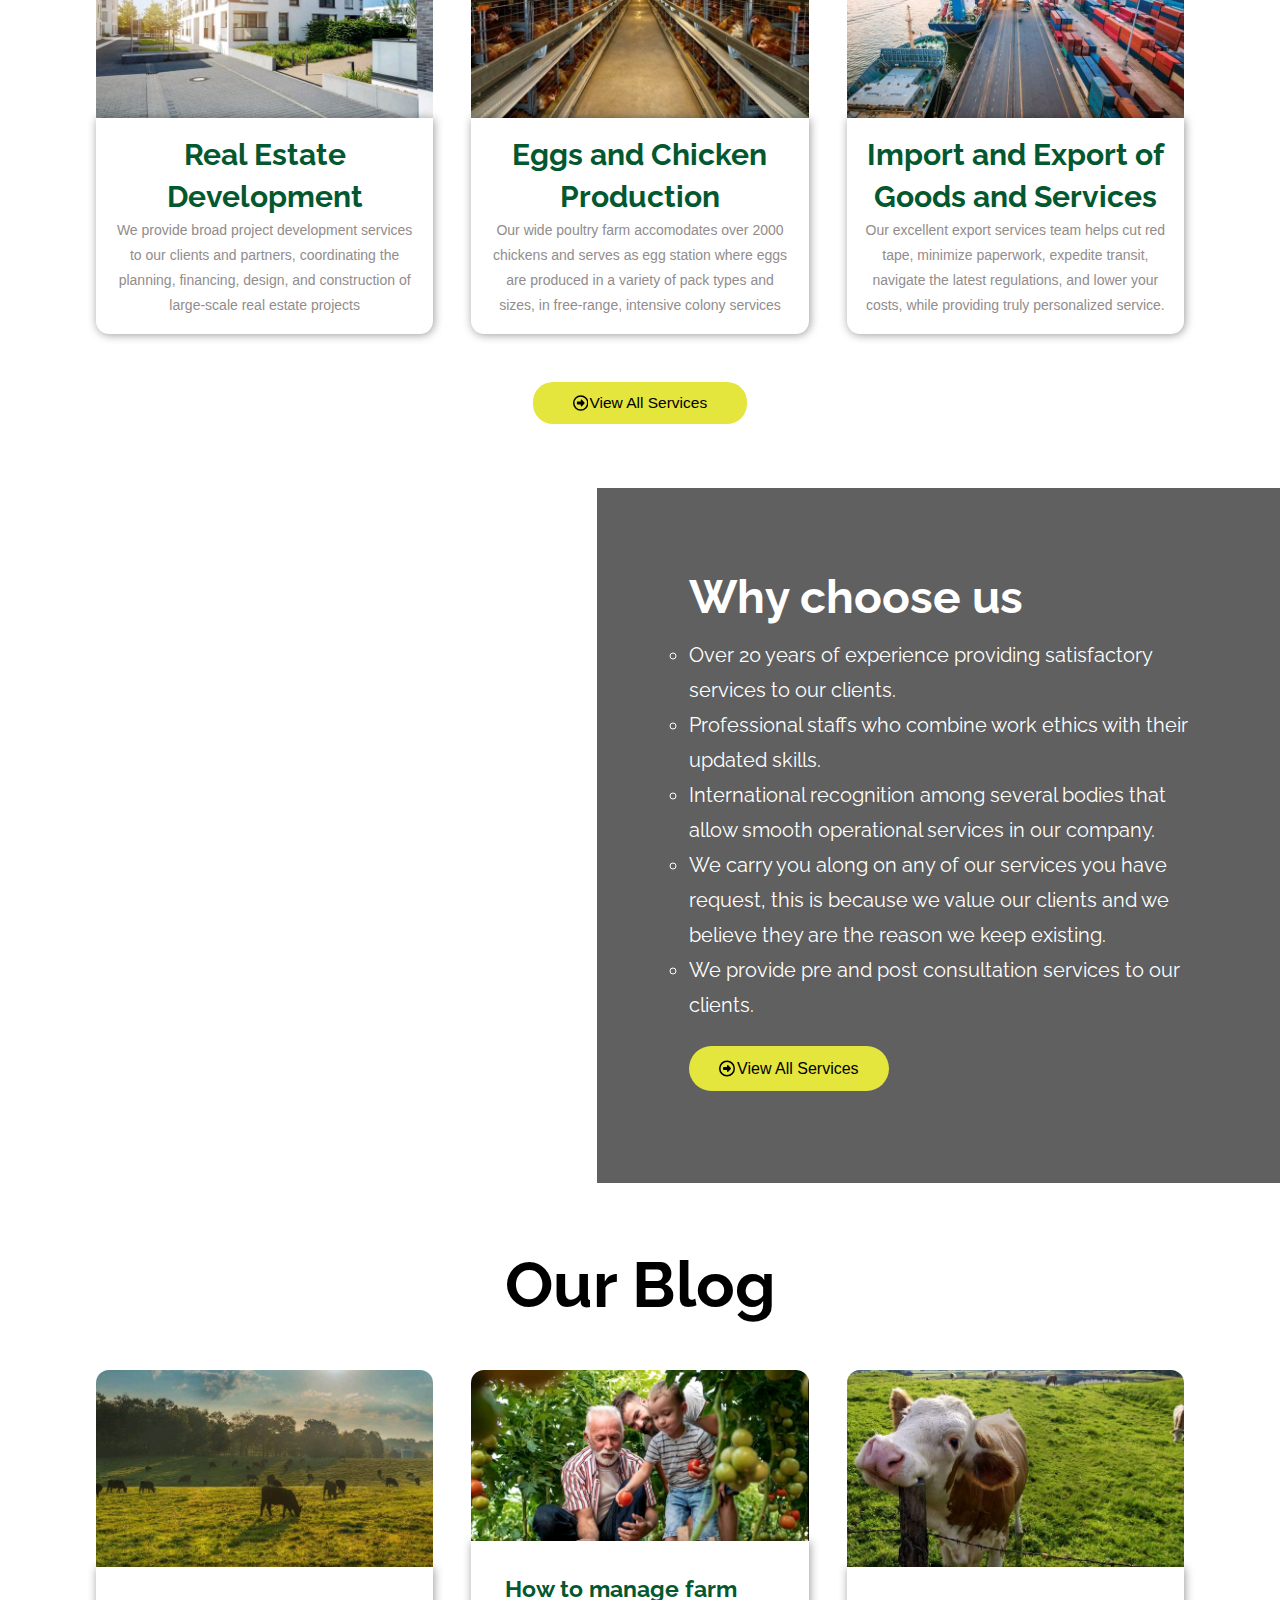
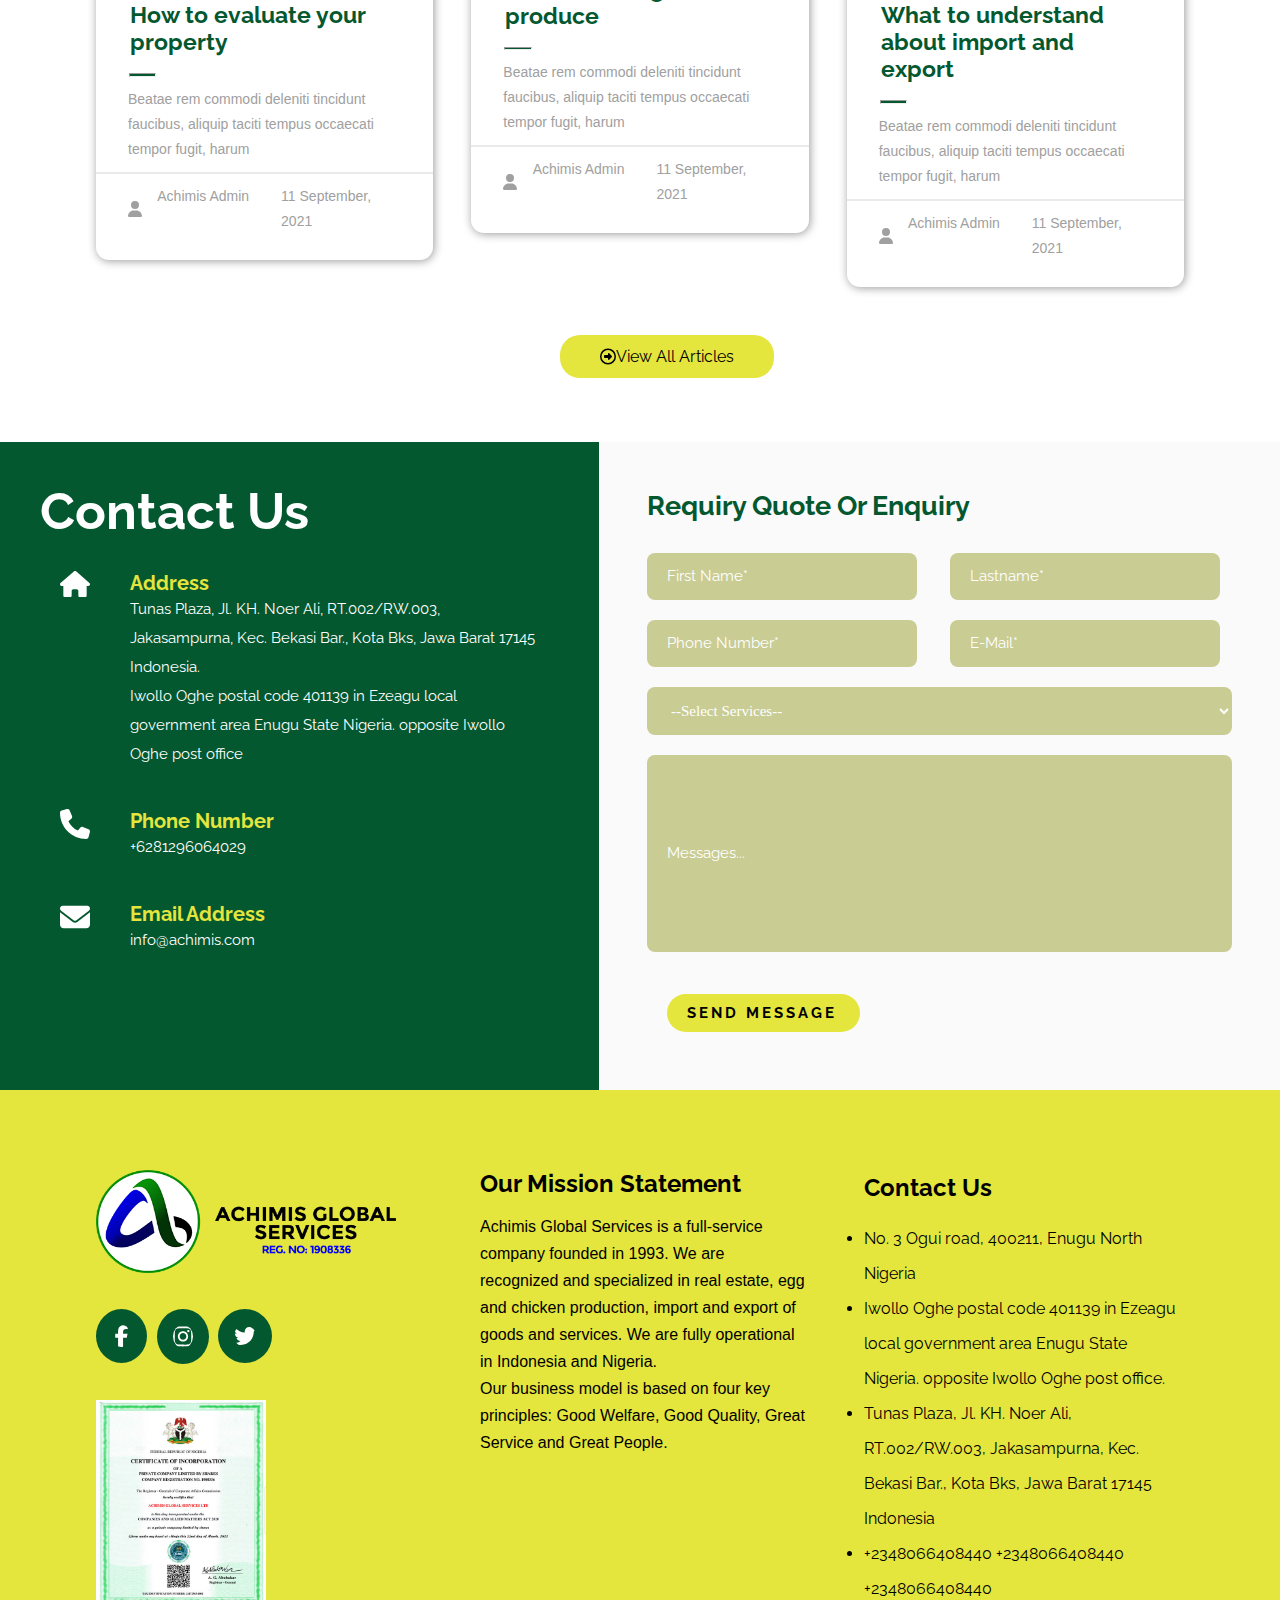
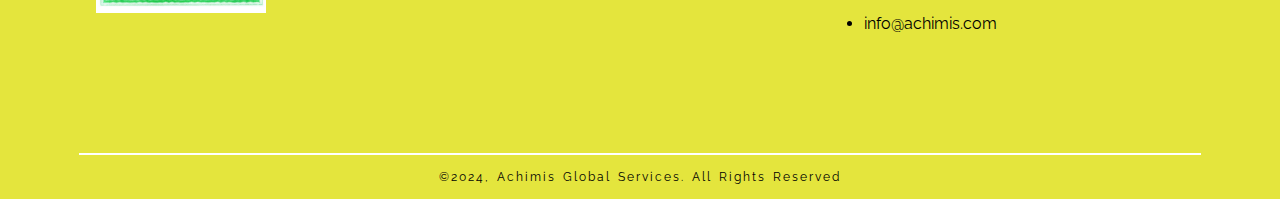
==== commit 922c8e93: "works" ====
--- a/index.html
+++ b/index.html
@@ -79,7 +79,7 @@
     <header class="top">
         <div>
             <p><i class="fa-regular fa-location-dot" fill="#f00"></i>
-            Tunas 55 Plaza, Jl. KH. Noer Ali, RT.002/RW.003, Jakasampurna, Kec. Bekasi Bar., Kota Bks, Jawa Barat 17145 Indonesia.</p>  
+            Tunas Plaza, Jl. KH. Noer Ali, RT.002/RW.003, Jakasampurna, Kec. Bekasi Bar., Kota Bks, Jawa Barat 17145 Indonesia.</p>  
         </div>
                 <div>
                     <svg xmlns="http://www.w3.org/2000/svg" viewBox="0 0 512 512"><path d="M64 112c-8.8 0-16 7.2-16 16l0 22.1L220.5 291.7c20.7 17 50.4 17 71.1 0L464 150.1l0-22.1c0-8.8-7.2-16-16-16L64 112zM48 212.2L48 384c0 8.8 7.2 16 16 16l384 0c8.8 0 16-7.2 16-16l0-171.8L322 328.8c-38.4 31.5-93.7 31.5-132 0L48 212.2zM0 128C0 92.7 28.7 64 64 64l384 0c35.3 0 64 28.7 64 64l0 256c0 35.3-28.7 64-64 64L64 448c-35.3 0-64-28.7-64-64L0 128z"/></svg>
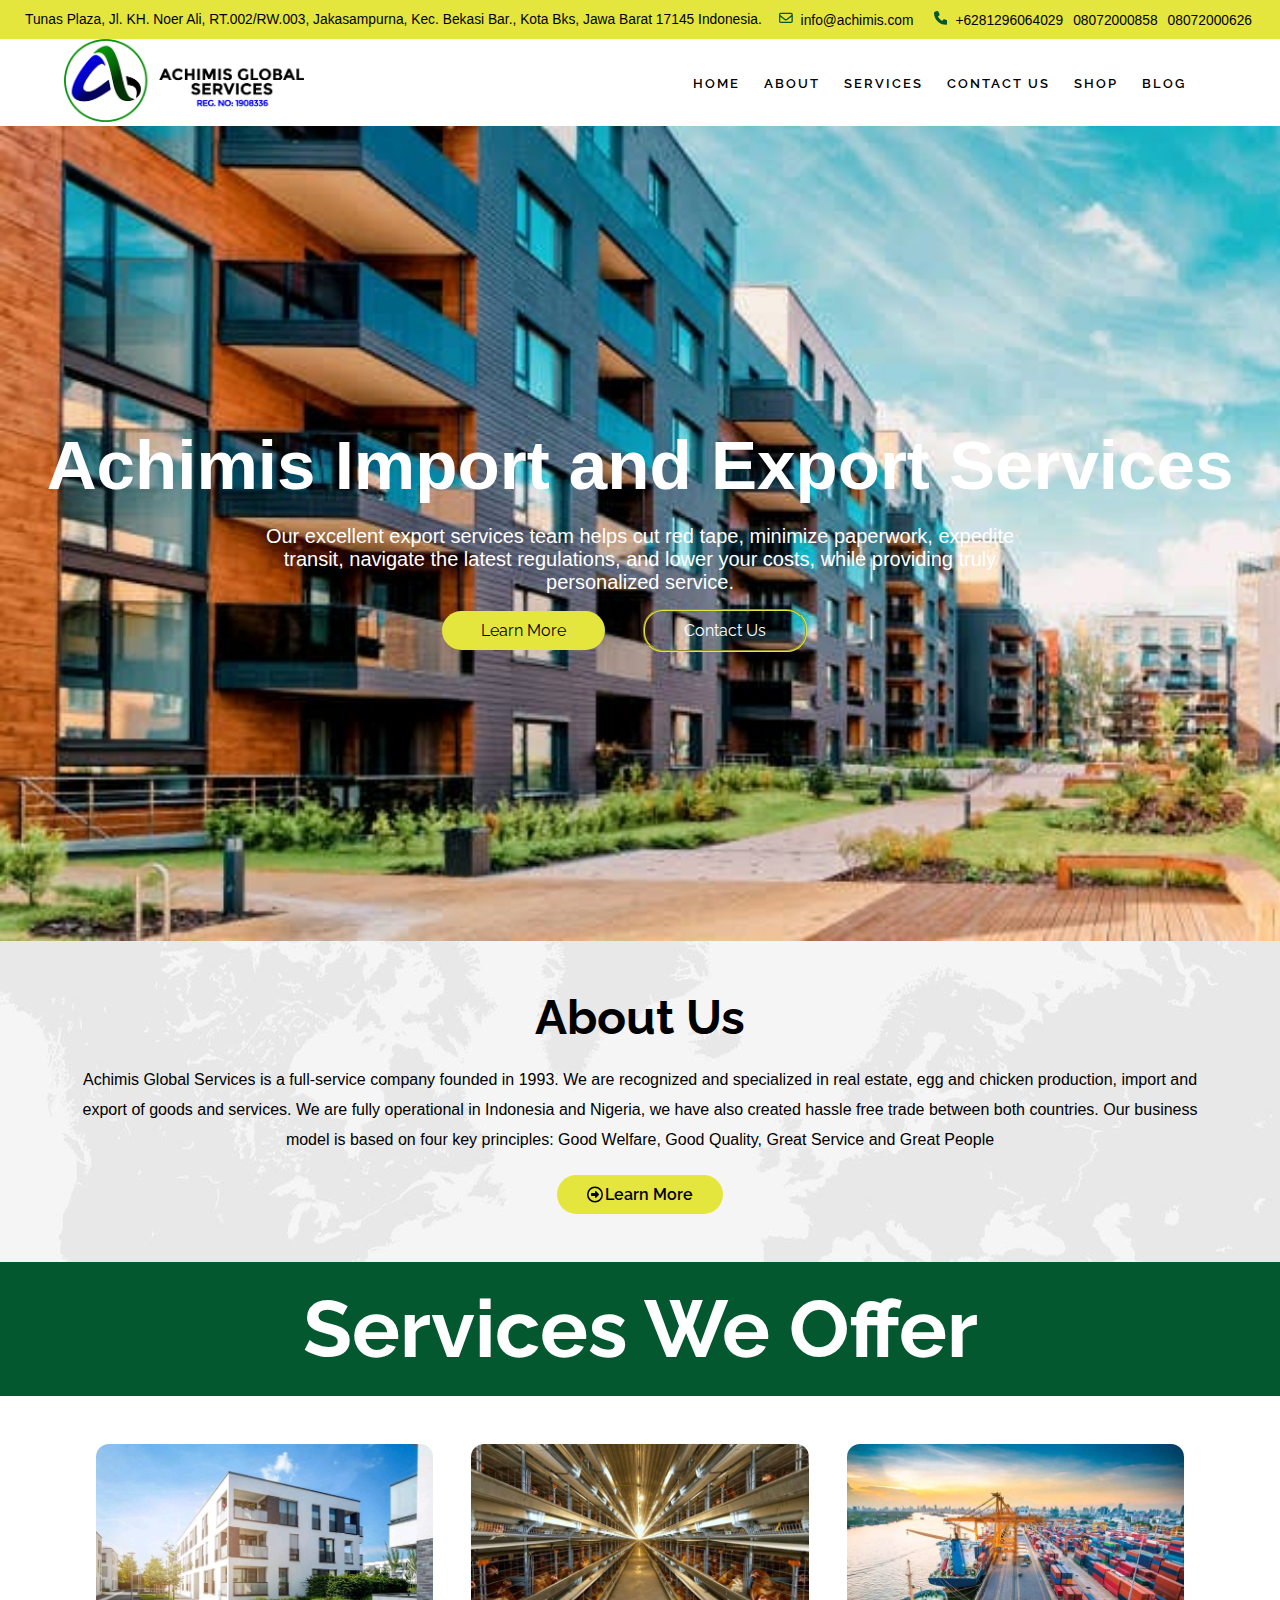
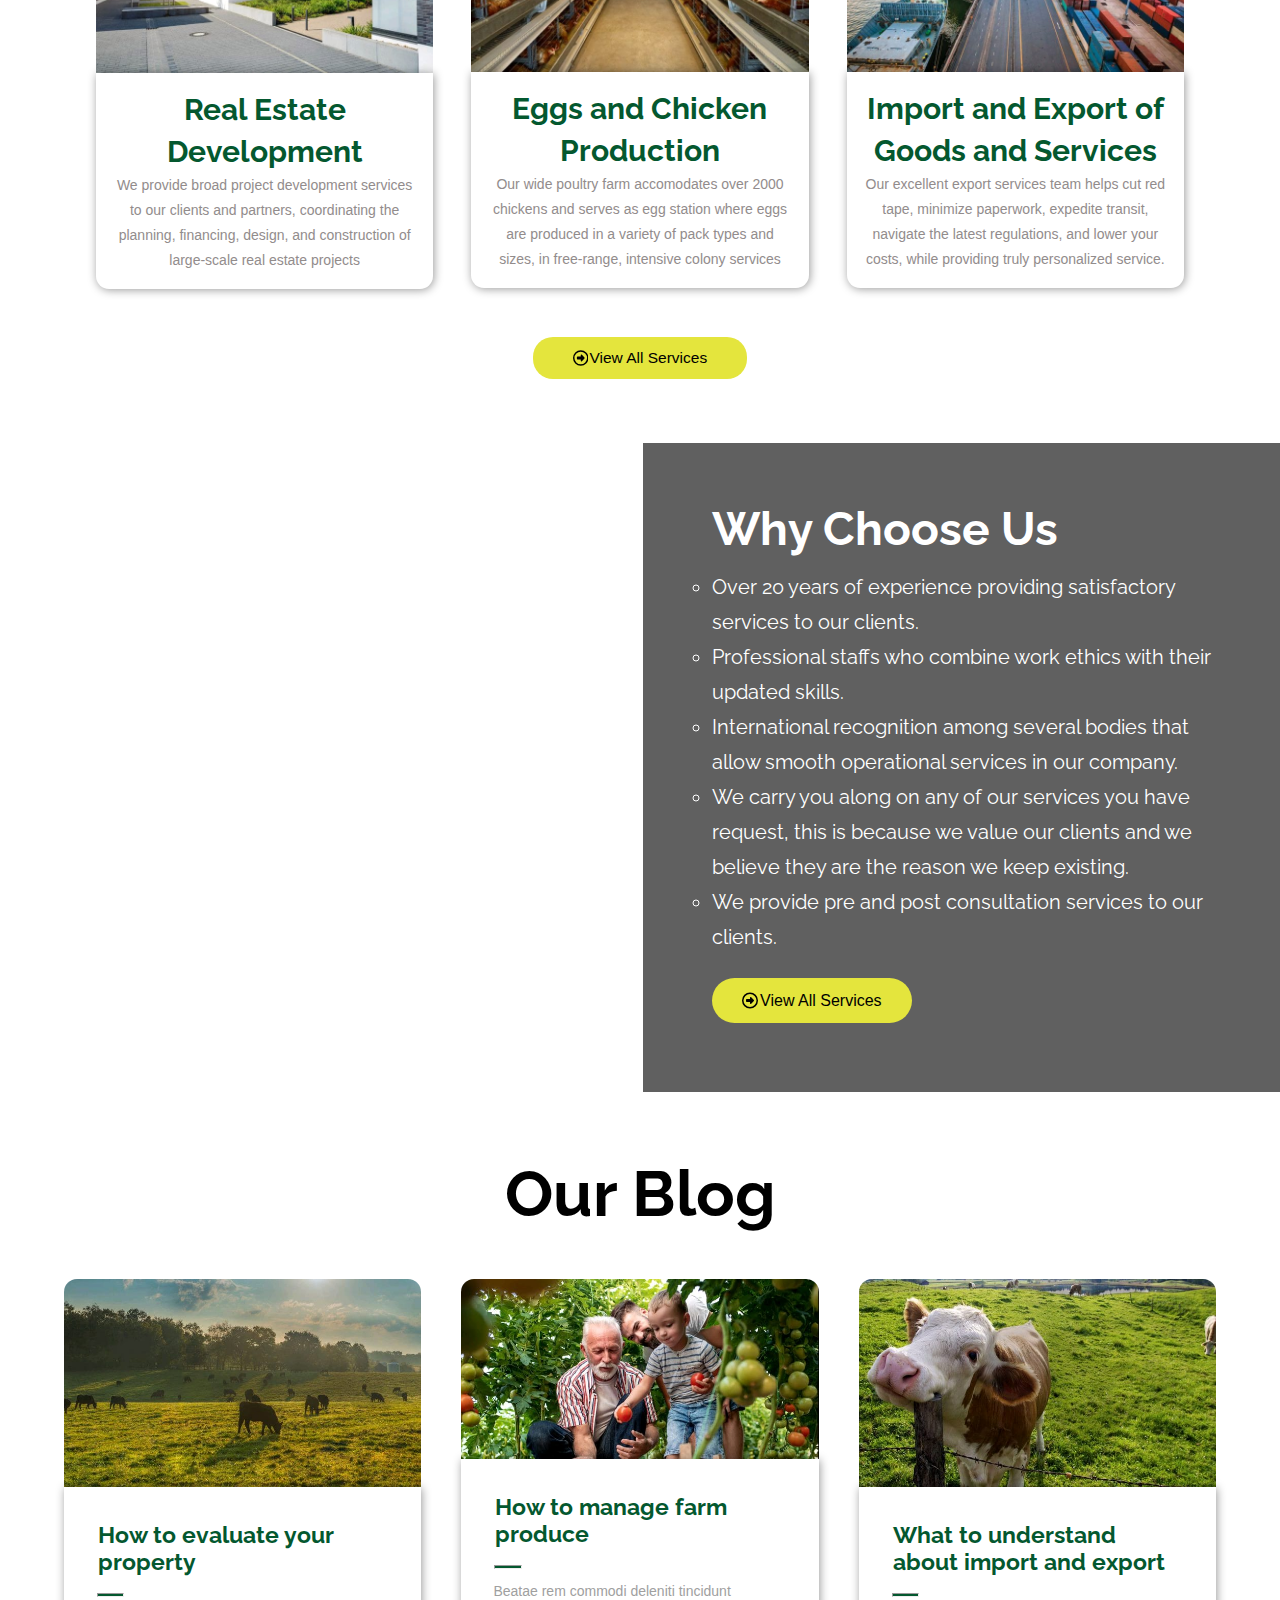
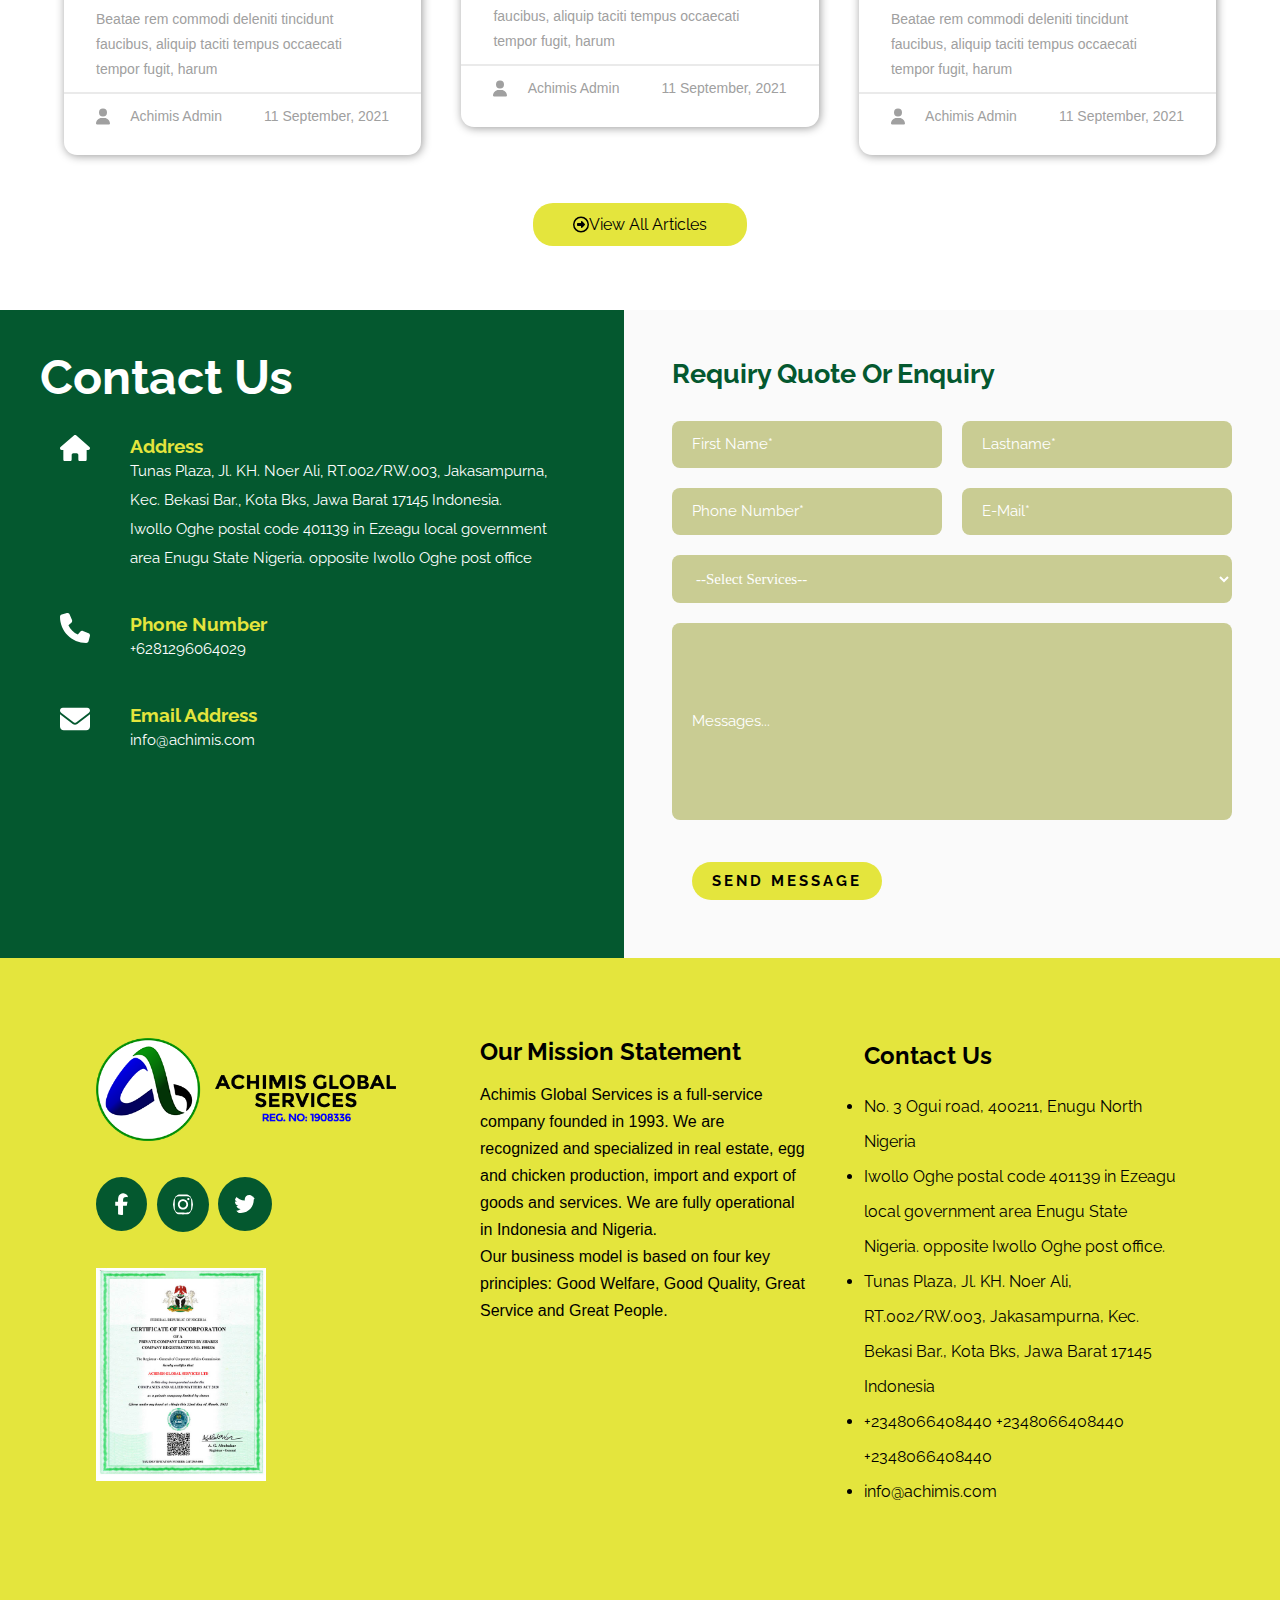
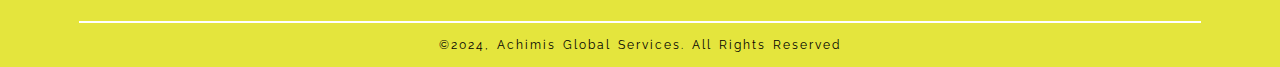
==== commit 365d1a8f: "works" ====
--- a/index.html
+++ b/index.html
@@ -74,7 +74,7 @@
   >
 
 </head>
-<body id="up">
+<body>
 <header>
     <header class="top">
         <div>
@@ -109,9 +109,6 @@
         </div>
     </header>
 </header>
-<div class="up-anchor-tag">
-    <a href="#up"><svg xmlns="http://www.w3.org/2000/svg" viewBox="0 0 384 512" fill="#fff"><path d="M214.6 41.4c-12.5-12.5-32.8-12.5-45.3 0l-160 160c-12.5 12.5-12.5 32.8 0 45.3s32.8 12.5 45.3 0L160 141.2 160 448c0 17.7 14.3 32 32 32s32-14.3 32-32l0-306.7L329.4 246.6c12.5 12.5 32.8 12.5 45.3 0s12.5-32.8 0-45.3l-160-160z"/></svg></a>
-</div>
 <section class="banner">
     <div id="Achimis">
     <h1>Achimis Import and Export Services </h1>
@@ -120,7 +117,7 @@
         <a href="#" id="contact">contact us</a>
     </div>
 </section>
-<section>
+<section class="about-us">
     <div id="first">
     <h1 id="about">About us</h1>
     <p id="global">Achimis Global Services is a full-service company founded in 1993. We are recognized and specialized in real estate, egg and chicken production, import and export of goods and services. We are fully operational in Indonesia and Nigeria, we have also created hassle free trade between both countries. Our business model is based on four key principles: Good Welfare, Good Quality, Great Service and Great People</p>
@@ -233,8 +230,8 @@
         <a href="#"><svg xmlns="http://www.w3.org/2000/svg" viewBox="0 0 512 512" fill="#000"><path d="M464 256A208 208 0 1 1 48 256a208 208 0 1 1 416 0zM0 256a256 256 0 1 0 512 0A256 256 0 1 0 0 256zM294.6 151.2c-4.2-4.6-10.1-7.2-16.4-7.2C266 144 256 154 256 166.3l0 41.7-96 0c-17.7 0-32 14.3-32 32l0 32c0 17.7 14.3 32 32 32l96 0 0 41.7c0 12.3 10 22.3 22.3 22.3c6.2 0 12.1-2.6 16.4-7.2l84-91c3.5-3.8 5.4-8.7 5.4-13.9s-1.9-10.1-5.4-13.9l-84-91z"/></svg>view all articles </a>
     </div>
 </section>
-<section class="informant">
- <div id="contacts">
+<section class="information">
+    <div id="contacts">
         <div>
             <h1>contact Us</h1>
         </div>
@@ -266,10 +263,10 @@
                 <p>info@achimis.com</p>
             </div>
         </div>
- </div>
+    </div>
  <div id="Requiry">
     <h2>Requiry Quote Or Enquiry</h2>
-    <form action="">
+    <form action="" class="form">
        <input type="text" placeholder="first name*" id="firstname">
        <input type="text" placeholder="lastname*" id="lastname">
        <input type="number" placeholder="Phone Number*" id="number">
--- a/style.css
+++ b/style.css
@@ -8,6 +8,7 @@
     --yellow: rgb(228, 229, 61);
     --green: #04582f;
 }
+
 ::selection{
     background-color: var(--green);
     color: #fff;
@@ -65,18 +66,6 @@
 #links a:hover{
     color: var(--green);
 }
-.up-link{
-    padding-left: 80em;
-    position: sticky;
-    top: 10em;
-}
-.up-link a{
-    padding: 1em;
-    background-color: var(--green);
-    width: 5em;
-    text-decoration: none;
-    color: #fff;
-}
 section.banner{
     font-size: larger;
     background-image: url(ol/IMG-20240828-WA0052\(1\).jpg);
@@ -110,10 +99,12 @@
     color: #000;
 }
 #learn:hover{
+    transition: 0.5s;
     background-color: #000;
     color: #fff;
 }
 #contact{
+    transition: 0.5s;
     border: 2px groove var(--yellow);
     text-decoration: none;
     border-radius: 20px;
@@ -132,12 +123,18 @@
     width: 30px;
     fill: #fff;
 }
+#contacts{
+    background-color: var(--green);
+}
 #first{
     background-image: url(ol/map.jpg);
+    display: flex;
+    flex-direction: column;
     text-align: center;
     padding: 3em;
 }
 #first a{
+    transition: 0.5s;
     font-weight: 600;
     display: flex;
     width: 9%;
@@ -150,17 +147,19 @@
     text-transform: capitalize;
     font-size: 16px;
     color: #000;
+
 }
 #first a:hover{
+    transition: 0.5s;
     background-color: #000;
     color: #fff;
 }
 #first a:hover svg{
     fill: #fff;
+    transition: 0.5s;
 }
 #about{
     text-transform: capitalize;
-    padding-top: 20px;
     font-size: 3em;
 }
 #global{
@@ -227,6 +226,7 @@
 }
 
 #serviceslink{
+    transition: 0.5s;
     display: flex;
     justify-content: space-between;
     width: 10.5%;
@@ -268,7 +268,7 @@
     text-transform: capitalize;
     font-size: 16px;
     color: #000;
-        
+    transition: 0.5s;
 }
 #choose a:hover{
     background-color: #000;
@@ -286,12 +286,13 @@
     font-size: 23px;
     text-align: justify;
     background-color: rgba(79, 79, 79, 0.9);
-    padding: 4em;
+    padding: 3em;
     width: 39%;
     line-height: 35px;
 }
 #reasons h1{
     font-size: 2em;
+    text-transform: capitalize;
 }
 #whychoose{
     list-style-type: circle;
@@ -326,11 +327,69 @@
     padding: 18px;
 }
 .blogwrapper{
+    width: 90%;
     display: flex;
     flex-direction: row;
-    width: 85%;
-    justify-content: space-between;
-    margin: 0 auto;
+    justify-content: space-between;
+    margin: 0 auto;
+}
+@media (max-width: 677px){
+    #serviceslink{
+        width: 28%;
+        font-size: 14px;
+    }
+    .services{
+        width: 95%;
+        margin: 0 auto;
+    }
+    #topic{
+        font-size: 23px;
+    }
+    .admin{
+        padding: 2em 7px;
+        width: 22em;
+        margin: 0 30px;
+    }
+    .real{
+        width: 24em;
+        margin: 0 30px;
+    }
+    #estate{
+        padding: 2em 7px;
+        width: 23.1em;
+        margin: 0 30px;
+    }
+    .blogwrapper{
+        display: flex;
+        flex-direction: column;
+        margin: 0 auto;
+        gap: 2em;
+    }
+    .blog{
+        width: 70%;
+        display: flex;
+        flex-direction: column;
+    }
+    .serviceswrapper{
+        gap: 2em;
+        display: grid;
+        grid-template-columns: 1fr;
+        width: 100%;
+    }
+    #reasons{
+        width: 100%;
+        padding: 45px;
+    }
+    #reasons ul{
+        font-size: 17px;
+    }
+    #reasons h1{
+        font-size: 30px;
+    }
+    #choose a{
+        width: 33%;
+        font-size: 14px;
+    }
 }
 .blogwrapper p{
     color: #a0a0a0;
@@ -378,7 +437,8 @@
     text-transform: capitalize;
     font-size: 16px;
     color: #000;
-    margin-left: 35em;
+    margin: 0 auto;
+    transition: 0.5s;
 }
 .articles a:hover{
     background-color: #000;
@@ -387,28 +447,45 @@
 .articles a:hover svg{
     fill: #fff;
 }
-.informant{
+.information{
     display: flex;
     flex-direction: row;
 }
-.informant div{
+.information div{
     padding: 10px 20px;
 }
-#contacts{
-    font-size: 17px;
-    color: #ffffff;
-    background-color: var(--green);
+@media (max-width: 677px){
+    .information{
+        display: flex;
+        flex-direction: column;
+    }
+    .form{
+        display: flex;
+        flex-direction: column;
+    }
+    #select{
+        width: 18em;
+    }
+    #Messages{
+        width: 18em;
+    }
+    #contacts{
+        font-size: 17px;
+        color: #ffffff;
+    }
 }
 #contacts::selection{
     color: #fff;
     background-color: var(--green);
 }
 #contacts h1{
+    color: #fff;
     padding-top: 19px;
     font-size: 3em;
     text-transform: capitalize;
 }
 #contacts p{
+    color: #fff;
     font-size: 15px;
     line-height: 29px;
 }
@@ -421,6 +498,19 @@
     grid-template-columns: 1fr 1fr;
     gap: 20px;
 }
+@media (max-width: 677px){
+    .form{
+        margin: 0 auto;
+    }
+    #Requiry a{
+        margin: 0 auto;
+        width: 33%;
+        font-size: 14px;
+    }
+    #Requiry h2{
+        margin: 0 auto;
+    }
+}
 #Requiry{
     background-color: #fafafa;
     display: flex;
@@ -431,7 +521,7 @@
 }
 #Requiry a{
     display: flex;
-    width: 28%;
+    width: 10em;
     justify-content: space-between;
     background-color: var(--yellow);
     text-decoration: none;
@@ -442,6 +532,7 @@
     color: #000;
     font-weight: bold;
     letter-spacing: 3px;
+    transition: 0.5s;
 }
 #Requiry h2{
     font-size: 27px;
@@ -520,7 +611,6 @@
     background-color: rgb(179, 168, 106);
 }
 #select{
-    width: 39em;
     padding: 15px 0;
     outline: none;
     font-size: 15px;
@@ -537,8 +627,7 @@
 #select:focus{
     background-color: rgb(179, 168, 106);
 }
- #Messages{
-    width: 39em;
+#Messages{
     padding: 6em 0;
     outline: none;
     font-size: 15px;
@@ -579,18 +668,21 @@
     background-color: var(--green);
     padding: 16px;
     border-radius: 50%;
+    transition: 0.5s;
 }
 .instagram svg{
     width: 20px;
     background-color: var(--green);
     padding: 16px;
     border-radius: 50%;
+    transition: 0.5s;
 }
 .twitter svg{
     width: 22px;
     background-color: var(--green);
     padding: 16px;
     border-radius: 50%;
+    transition: 0.5s;
 }
  #AGS-Logo svg:hover{
     background-color: #3d3b3b;
@@ -653,3 +745,33 @@
     fill: var(--green);
     padding-right: 1px;
 }
+@media (max-width: 677px){
+    .container{
+        display: flex;
+        flex-direction: column;
+        gap: 2em;
+    }
+    #Statement{
+        width: 100%;
+    }
+    #address{
+        width: 100%;
+    }
+    .line{
+        width: 23em;
+    }
+    #first{
+        width: 100%;
+    }
+    #first a{
+        width: 30%;
+        font-size: 16px; 
+    }
+    .about-us{
+        width: 23.8em;
+    }
+    .articles a{
+        width: 30%;
+        font-size: 16px;
+    }
+}